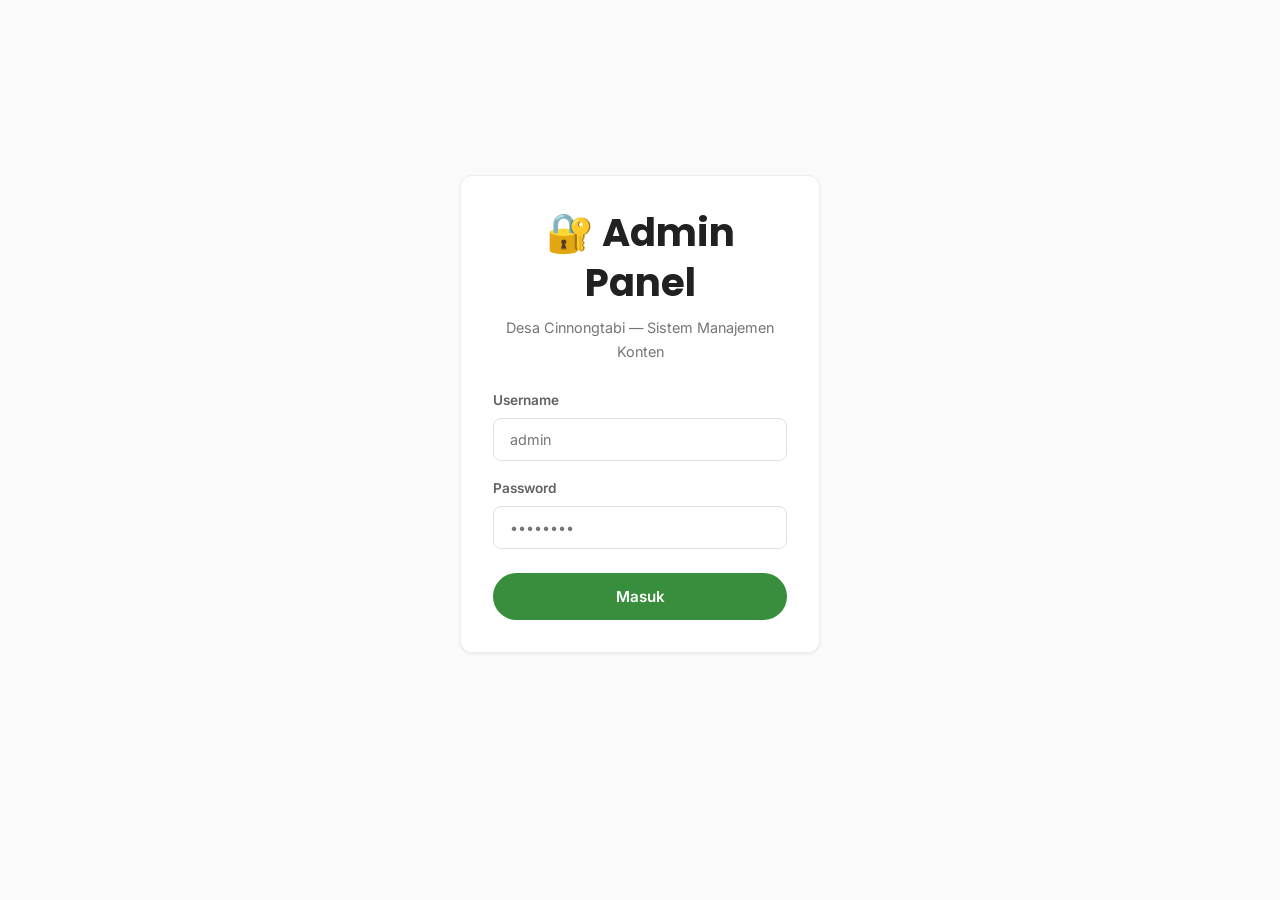
==== admin.html @ a804257c "Initial commit - Website Desa Cinnongtabi" ====
<!DOCTYPE html>
<html lang="id">
<head>
  <meta charset="UTF-8">
  <meta name="viewport" content="width=device-width, initial-scale=1.0">
  <title>Admin — Desa Cinnongtabi</title>
  <link href="https://fonts.googleapis.com/css2?family=Inter:wght@400;500;600&family=Poppins:wght@600;700&display=swap" rel="stylesheet">
  <link rel="stylesheet" href="style.css">
  <style>
    body { background: var(--gray-50); }
    .admin-login, .admin-dash { max-width: 900px; margin: 0 auto; padding: 40px 20px; }
    .admin-login { max-width: 400px; margin-top: 15vh; }
    .admin-login .card { text-align: center; }
    .admin-login h2 { margin-bottom: 8px; }
    .admin-login p { color: var(--gray-600); font-size: .9rem; margin-bottom: 24px; }
    .admin-login .form-group { text-align: left; }
    .hidden { display: none !important; }
    .admin-header { display: flex; align-items: center; justify-content: space-between; margin-bottom: 32px; flex-wrap: wrap; gap: 16px; }
    .admin-header h1 { font-size: 1.6rem; }
    .admin-section { margin-bottom: 32px; }
    .admin-section .card { margin-bottom: 0; }
    .admin-section h3 { margin-bottom: 16px; color: var(--green-800); }
    .form-group { margin-bottom: 16px; }
    .form-row { display: grid; grid-template-columns: 1fr 1fr; gap: 16px; }
    @media(max-width:600px) { .form-row { grid-template-columns: 1fr; } }
    .btn--sm { padding: 10px 20px; font-size: .85rem; }
    .btn--danger { background: #e53935; color: #fff; }
    .btn--danger:hover { background: #c62828; }
    .toast { position: fixed; bottom: 24px; right: 24px; background: var(--green-800); color: #fff; padding: 14px 24px; border-radius: var(--radius-sm); font-size: .9rem; box-shadow: var(--shadow-lg); transform: translateY(100px); opacity: 0; transition: all .3s ease; z-index: 9999; }
    .toast.show { transform: translateY(0); opacity: 1; }
    .gallery-admin-grid { display: grid; grid-template-columns: repeat(auto-fill, minmax(200px,1fr)); gap: 12px; margin-bottom: 16px; }
    .gallery-admin-item { position: relative; aspect-ratio: 4/3; border-radius: var(--radius-sm); overflow: hidden; border: 1px solid var(--gray-200); background: var(--gray-100); }
    .gallery-admin-item img { width: 100%; height: 100%; object-fit: cover; }
    .gallery-admin-item .remove-btn { position: absolute; top: 6px; right: 6px; width: 28px; height: 28px; border-radius: 50%; background: rgba(0,0,0,.6); color: #fff; border: none; cursor: pointer; font-size: 1rem; display: flex; align-items: center; justify-content: center; }
    .gallery-admin-item .remove-btn:hover { background: #e53935; }
    .nav-admin { background: var(--white); border-bottom: 1px solid var(--gray-200); padding: 16px 0; margin-bottom: 0; }
    .nav-admin .container { display: flex; align-items: center; justify-content: space-between; }
    .nav-admin a { color: var(--green-800); font-weight: 600; font-family: 'Poppins', sans-serif; }
    textarea.content-area { min-height: 100px; }
  </style>
</head>
<body>

<!-- LOGIN -->
<div id="loginPage" class="admin-login">
  <div class="card">
    <h2>🔐 Admin Panel</h2>
    <p>Desa Cinnongtabi — Sistem Manajemen Konten</p>
    <form id="loginForm">
      <div class="form-group">
        <label for="loginUser">Username</label>
        <input type="text" id="loginUser" placeholder="admin" required>
      </div>
      <div class="form-group">
        <label for="loginPass">Password</label>
        <input type="password" id="loginPass" placeholder="••••••••" required>
      </div>
      <button type="submit" class="btn btn--green" style="width:100%;justify-content:center;margin-top:8px">Masuk</button>
      <p id="loginError" style="color:#e53935;margin-top:12px;font-size:.85rem" class="hidden">Username atau password salah!</p>
    </form>
  </div>
</div>

<!-- DASHBOARD -->
<div id="dashPage" class="hidden">
  <div class="nav-admin">
    <div class="container">
      <a href="index.html" target="_blank">← Lihat Website</a>
      <button class="btn btn--outline btn--sm" style="color:var(--gray-700);border-color:var(--gray-300)" onclick="logout()">Logout</button>
    </div>
  </div>
  <div class="admin-dash">
    <div class="admin-header">
      <div>
        <h1>Dashboard Admin</h1>
        <p style="color:var(--gray-600);font-size:.9rem">Kelola konten website Desa Cinnongtabi</p>
      </div>
      <button class="btn btn--green btn--sm" onclick="saveAll()">💾 Simpan Semua</button>
    </div>

    <!-- HERO -->
    <div class="admin-section">
      <div class="card">
        <h3>🏠 Hero / Beranda</h3>
        <div class="form-group">
          <label>Tagline Utama</label>
          <input type="text" id="heroTitle" placeholder="Selamat Datang di Desa Cinnongtabi">
        </div>
        <div class="form-group">
          <label>Sub-judul</label>
          <textarea id="heroSubtitle" class="content-area" placeholder="Deskripsi singkat..."></textarea>
        </div>
      </div>
    </div>

    <!-- SEJARAH -->
    <div class="admin-section">
      <div class="card">
        <h3>📜 Sejarah Desa</h3>
        <div class="form-group">
          <label>Konten Sejarah</label>
          <textarea id="sejarahContent" class="content-area" rows="5"></textarea>
        </div>
      </div>
    </div>

    <!-- VISI MISI -->
    <div class="admin-section">
      <div class="card">
        <h3>🎯 Visi & Misi</h3>
        <div class="form-group">
          <label>Visi</label>
          <textarea id="visiContent" class="content-area" rows="3"></textarea>
        </div>
        <div class="form-group">
          <label>Misi (satu per baris)</label>
          <textarea id="misiContent" class="content-area" rows="6" placeholder="Misi 1&#10;Misi 2&#10;Misi 3"></textarea>
        </div>
      </div>
    </div>

    <!-- POTENSI -->
    <div class="admin-section">
      <div class="card">
        <h3>🌾 Potensi Desa</h3>
        <div class="form-row">
          <div class="form-group">
            <label>Potensi Pertanian</label>
            <textarea id="potensiTani" class="content-area" rows="4"></textarea>
          </div>
          <div class="form-group">
            <label>Potensi Peternakan</label>
            <textarea id="potensiTernak" class="content-area" rows="4"></textarea>
          </div>
        </div>
      </div>
    </div>

    <!-- KONTAK -->
    <div class="admin-section">
      <div class="card">
        <h3>📞 Kontak</h3>
        <div class="form-row">
          <div class="form-group">
            <label>Alamat</label>
            <input type="text" id="kontakAlamat">
          </div>
          <div class="form-group">
            <label>No. WhatsApp</label>
            <input type="text" id="kontakWA" placeholder="6282343560094">
          </div>
        </div>
        <div class="form-row">
          <div class="form-group">
            <label>Email</label>
            <input type="email" id="kontakEmail">
          </div>
          <div class="form-group">
            <label>Kode Wilayah</label>
            <input type="text" id="kontakKode">
          </div>
        </div>
      </div>
    </div>

    <!-- GALERI -->
    <div class="admin-section">
      <div class="card">
        <h3>📷 Galeri</h3>
        <div class="gallery-admin-grid" id="galleryGrid"></div>
        <div class="form-row">
          <div class="form-group">
            <label>Tambah Gambar (URL)</label>
            <input type="text" id="newGalleryUrl" placeholder="https://...">
          </div>
          <div class="form-group">
            <label>Keterangan</label>
            <input type="text" id="newGalleryAlt" placeholder="Deskripsi gambar">
          </div>
        </div>
        <button class="btn btn--green btn--sm" onclick="addGalleryItem()">+ Tambah Gambar</button>
      </div>
    </div>

    <!-- RESET -->
    <div class="admin-section" style="text-align:center;padding:20px 0">
      <button class="btn btn--danger btn--sm" onclick="resetAll()">🗑️ Reset ke Default</button>
      <p style="color:var(--gray-600);font-size:.8rem;margin-top:8px">Menghapus semua perubahan dan kembali ke konten awal</p>
    </div>
  </div>
</div>

<div class="toast" id="toast">Tersimpan!</div>

<script>
// ponytail: localStorage-only CMS — no backend, data lives in browser only
const ADMIN_USER = 'admin';
const ADMIN_PASS = 'desa2026';
const STORAGE_KEY = 'cinnongtabi_cms';

// Default content (mirrors index.html)
const DEFAULTS = {
  heroTitle: 'Selamat Datang di Desa Cinnongtabi',
  heroSubtitle: 'Pusat informasi dan pelayanan digital desa — menyediakan informasi secara cepat, akurat, dan transparan kepada masyarakat.',
  sejarahContent: 'Nama "Cinnongtabi" berasal dari nama kerajaan Petta Cinnongtabi (Lapatiroi) yang pernah berdiri di wilayah ini. Masyarakat desa sejak awal menggantungkan mata pencaharian pada sektor pertanian dan perdagangan, dengan nilai-nilai kebersamaan yang masih dijaga hingga kini.',
  visiContent: 'Penggerak keberdayaan masyarakat, kelembagaan dan pemerintahan desa berbasis sumber daya lokal menuju masyarakat pedesaan yang maju, mandiri, berdaya saing dan sejahtera.',
  misiContent: 'Memotivasi peningkatan kualitas hidup masyarakat desa.\nMemfasilitasi kemandirian dan partisipasi aktif masyarakat.\nMendorong pemberdayaan dan pembangunan yang digerakkan oleh masyarakat sendiri.\nMelaksanakan pembangunan di segala bidang secara berkelanjutan.\nMenciptakan tata lingkungan desa yang sejuk, bersih, aman, indah, dan sehat.\nMewujudkan tata pemerintahan yang transparan, partisipatif, dan akuntabel.',
  potensiTani: 'Pertanian merupakan sektor unggulan Desa Cinnongtabi dengan komoditas utama padi. Masyarakat secara turun-temurun mengelola lahan pertanian melalui semangat gotong royong, menjadikan desa ini salah satu penghasil pangan penting di Kecamatan Majauleng.',
  potensiTernak: 'Peternakan sapi merupakan tradisi turun-temurun masyarakat. Pakan ternak diperoleh dari limbah pertanian seperti jerami, sementara kotoran ternak diolah menjadi pupuk organik — menciptakan integrasi yang saling menguntungkan antara sektor pertanian dan peternakan.',
  kontakAlamat: 'Kantor Desa Cinnongtabi, Desa Cinnongtabi, Kec. Majauleng, Kab. Wajo, Sulawesi Selatan',
  kontakWA: '6282343560094',
  kontakEmail: 'desacinnongtabi@gmail.com',
  kontakKode: '73.13.05.2006',
  gallery: [
    { src: 'https://placehold.co/600x450/2E7D32/white?text=Kegiatan+Desa+1', alt: 'Kegiatan Desa 1' },
    { src: 'https://placehold.co/600x450/388E3C/white?text=Kegiatan+Desa+2', alt: 'Kegiatan Desa 2' },
    { src: 'https://placehold.co/600x450/43A047/white?text=Suasana+Desa', alt: 'Suasana Desa' },
    { src: 'https://placehold.co/600x450/1B5E20/white?text=Pertanian', alt: 'Pertanian' },
    { src: 'https://placehold.co/600x450/66BB6A/white?text=Peternakan', alt: 'Peternakan' },
    { src: 'https://placehold.co/600x450/4CAF50/white?text=Gotong+Royong', alt: 'Gotong Royong' }
  ]
};

function getData() {
  try { return JSON.parse(localStorage.getItem(STORAGE_KEY)) || { ...DEFAULTS }; }
  catch { return { ...DEFAULTS }; }
}

function showToast(msg) {
  const t = document.getElementById('toast');
  t.textContent = msg || 'Tersimpan!';
  t.classList.add('show');
  setTimeout(() => t.classList.remove('show'), 2500);
}

// LOGIN
document.getElementById('loginForm').addEventListener('submit', e => {
  e.preventDefault();
  const u = document.getElementById('loginUser').value;
  const p = document.getElementById('loginPass').value;
  if (u === ADMIN_USER && p === ADMIN_PASS) {
    sessionStorage.setItem('admin_logged', '1');
    showDash();
  } else {
    document.getElementById('loginError').classList.remove('hidden');
  }
});

function showDash() {
  document.getElementById('loginPage').classList.add('hidden');
  document.getElementById('dashPage').classList.remove('hidden');
  loadForm();
}

function logout() {
  sessionStorage.removeItem('admin_logged');
  location.reload();
}

// LOAD
function loadForm() {
  const d = getData();
  document.getElementById('heroTitle').value = d.heroTitle || DEFAULTS.heroTitle;
  document.getElementById('heroSubtitle').value = d.heroSubtitle || DEFAULTS.heroSubtitle;
  document.getElementById('sejarahContent').value = d.sejarahContent || DEFAULTS.sejarahContent;
  document.getElementById('visiContent').value = d.visiContent || DEFAULTS.visiContent;
  document.getElementById('misiContent').value = d.misiContent || DEFAULTS.misiContent;
  document.getElementById('potensiTani').value = d.potensiTani || DEFAULTS.potensiTani;
  document.getElementById('potensiTernak').value = d.potensiTernak || DEFAULTS.potensiTernak;
  document.getElementById('kontakAlamat').value = d.kontakAlamat || DEFAULTS.kontakAlamat;
  document.getElementById('kontakWA').value = d.kontakWA || DEFAULTS.kontakWA;
  document.getElementById('kontakEmail').value = d.kontakEmail || DEFAULTS.kontakEmail;
  document.getElementById('kontakKode').value = d.kontakKode || DEFAULTS.kontakKode;
  renderGallery(d.gallery || DEFAULTS.gallery);
}

// GALLERY
function renderGallery(items) {
  const grid = document.getElementById('galleryGrid');
  grid.innerHTML = items.map((item, i) =>
    `<div class="gallery-admin-item">
      <img src="${item.src}" alt="${item.alt}">
      <button class="remove-btn" onclick="removeGalleryItem(${i})" title="Hapus">&times;</button>
    </div>`
  ).join('');
}

function addGalleryItem() {
  const url = document.getElementById('newGalleryUrl').value.trim();
  const alt = document.getElementById('newGalleryAlt').value.trim() || 'Foto Desa';
  if (!url) return alert('Masukkan URL gambar!');
  const d = getData();
  if (!d.gallery) d.gallery = [...DEFAULTS.gallery];
  d.gallery.push({ src: url, alt });
  localStorage.setItem(STORAGE_KEY, JSON.stringify(d));
  renderGallery(d.gallery);
  document.getElementById('newGalleryUrl').value = '';
  document.getElementById('newGalleryAlt').value = '';
  showToast('Gambar ditambahkan!');
}

function removeGalleryItem(i) {
  if (!confirm('Hapus gambar ini?')) return;
  const d = getData();
  d.gallery.splice(i, 1);
  localStorage.setItem(STORAGE_KEY, JSON.stringify(d));
  renderGallery(d.gallery);
  showToast('Gambar dihapus!');
}

// SAVE
function saveAll() {
  const d = {
    heroTitle: document.getElementById('heroTitle').value,
    heroSubtitle: document.getElementById('heroSubtitle').value,
    sejarahContent: document.getElementById('sejarahContent').value,
    visiContent: document.getElementById('visiContent').value,
    misiContent: document.getElementById('misiContent').value,
    potensiTani: document.getElementById('potensiTani').value,
    potensiTernak: document.getElementById('potensiTernak').value,
    kontakAlamat: document.getElementById('kontakAlamat').value,
    kontakWA: document.getElementById('kontakWA').value,
    kontakEmail: document.getElementById('kontakEmail').value,
    kontakKode: document.getElementById('kontakKode').value,
    gallery: getData().gallery || DEFAULTS.gallery
  };
  localStorage.setItem(STORAGE_KEY, JSON.stringify(d));
  showToast('✅ Semua perubahan tersimpan!');
}

// RESET
function resetAll() {
  if (!confirm('Reset semua konten ke default? Perubahan akan hilang.')) return;
  localStorage.removeItem(STORAGE_KEY);
  loadForm();
  showToast('Konten direset ke default');
}

// Auto-login check
if (sessionStorage.getItem('admin_logged') === '1') showDash();
</script>
</body>
</html>
---- style.css ----
/* ===== RESET & BASE ===== */
*, *::before, *::after { margin: 0; padding: 0; box-sizing: border-box; }

:root {
  --green-900: #1B5E20;
  --green-800: #2E7D32;
  --green-700: #388E3C;
  --green-600: #43A047;
  --green-500: #4CAF50;
  --green-400: #66BB6A;
  --green-100: #C8E6C9;
  --green-50: #E8F5E9;
  --white: #FFFFFF;
  --gray-50: #FAFAFA;
  --gray-100: #F5F5F5;
  --gray-200: #EEEEEE;
  --gray-300: #E0E0E0;
  --gray-600: #757575;
  --gray-700: #616161;
  --gray-800: #424242;
  --gray-900: #212121;
  --shadow-sm: 0 1px 3px rgba(0,0,0,.08);
  --shadow-md: 0 4px 12px rgba(0,0,0,.1);
  --shadow-lg: 0 8px 30px rgba(0,0,0,.12);
  --shadow-xl: 0 20px 60px rgba(0,0,0,.15);
  --radius: 12px;
  --radius-sm: 8px;
  --transition: .3s ease;
  --max-width: 1200px;
}

html { scroll-behavior: smooth; scroll-padding-top: 80px; }

body {
  font-family: 'Inter', sans-serif;
  color: var(--gray-800);
  line-height: 1.7;
  background: var(--white);
  -webkit-font-smoothing: antialiased;
}

h1, h2, h3, h4 { font-family: 'Poppins', sans-serif; color: var(--gray-900); line-height: 1.3; }
h1 { font-size: clamp(2rem, 5vw, 3.2rem); font-weight: 700; }
h2 { font-size: clamp(1.6rem, 3.5vw, 2.4rem); font-weight: 700; }
h3 { font-size: clamp(1.1rem, 2vw, 1.4rem); font-weight: 600; }

a { color: var(--green-700); text-decoration: none; transition: color var(--transition); }
a:hover { color: var(--green-500); }

img { max-width: 100%; height: auto; display: block; }

.container { width: 90%; max-width: var(--max-width); margin: 0 auto; }

/* ===== NAVBAR ===== */
.navbar {
  position: fixed; top: 0; left: 0; right: 0; z-index: 1000;
  background: rgba(255,255,255,.92);
  backdrop-filter: blur(12px);
  -webkit-backdrop-filter: blur(12px);
  border-bottom: 1px solid var(--gray-200);
  transition: box-shadow var(--transition);
}
.navbar.scrolled { box-shadow: var(--shadow-md); }
.navbar .container {
  display: flex; align-items: center; justify-content: space-between;
  height: 72px;
}
.navbar__brand {
  display: flex; align-items: center; gap: 12px;
  font-family: 'Poppins', sans-serif; font-weight: 700; font-size: 1.15rem;
  color: var(--green-800);
}
.navbar__brand img { height: 42px; width: 42px; border-radius: 50%; object-fit: cover; }
.navbar__links { display: flex; gap: 8px; list-style: none; }
.navbar__links a {
  padding: 8px 16px; border-radius: 8px; font-size: .9rem; font-weight: 500;
  color: var(--gray-700); transition: all var(--transition);
}
.navbar__links a:hover,
.navbar__links a.active { background: var(--green-50); color: var(--green-800); }

/* hamburger */
.hamburger { display: none; flex-direction: column; gap: 5px; cursor: pointer; padding: 8px; background: none; border: none; }
.hamburger span { display: block; width: 24px; height: 2.5px; background: var(--gray-800); border-radius: 2px; transition: all var(--transition); }
.hamburger.open span:nth-child(1) { transform: rotate(45deg) translate(5px,5px); }
.hamburger.open span:nth-child(2) { opacity: 0; }
.hamburger.open span:nth-child(3) { transform: rotate(-45deg) translate(5px,-5px); }

/* ===== HERO ===== */
.hero {
  position: relative; min-height: 100vh; display: flex; align-items: center;
  background: linear-gradient(135deg, #0d3b0d 0%, #1a5c1a 40%, var(--green-800) 100%) !important;
  overflow: hidden;
}
.hero::before {
  content: ''; position: absolute; inset: 0;
  background: url('data:image/svg+xml,<svg xmlns="http://www.w3.org/2000/svg" viewBox="0 0 1440 320"><path fill="rgba(255,255,255,.05)" d="M0,160L48,170.7C96,181,192,203,288,208C384,213,480,203,576,181.3C672,160,768,128,864,128C960,128,1056,160,1152,165.3C1248,171,1344,149,1392,138.7L1440,128L1440,320L1392,320C1344,320,1248,320,1152,320C1056,320,960,320,864,320C768,320,672,320,576,320C480,320,384,320,288,320C192,320,96,320,48,320L0,320Z"/></svg>') no-repeat bottom / cover;
}
.hero__content {
  position: relative; z-index: 1; text-align: center; max-width: 800px; margin: 0 auto;
  padding: 100px 20px 80px;
}
.hero__badge {
  display: inline-block; padding: 6px 20px; border-radius: 50px;
  background: rgba(255,255,255,.15); color: var(--white);
  font-size: .85rem; font-weight: 500; margin-bottom: 24px;
  backdrop-filter: blur(8px); border: 1px solid rgba(255,255,255,.2);
}
.hero h1 { color: var(--white); margin-bottom: 20px; }
.hero__subtitle {
  color: rgba(255,255,255,.85); font-size: clamp(1rem, 2vw, 1.2rem);
  max-width: 600px; margin: 0 auto 40px; line-height: 1.8;
}
.hero__buttons { display: flex; gap: 16px; justify-content: center; flex-wrap: wrap; }

/* buttons */
.btn {
  display: inline-flex; align-items: center; gap: 8px;
  padding: 14px 32px; border-radius: 50px; font-size: .95rem; font-weight: 600;
  cursor: pointer; border: none; transition: all var(--transition);
  font-family: 'Inter', sans-serif;
}
.btn--primary { background: var(--white); color: var(--green-800); box-shadow: var(--shadow-md); }
.btn--primary:hover { transform: translateY(-2px); box-shadow: var(--shadow-lg); background: var(--green-50); }
.btn--outline { background: transparent; color: var(--white); border: 2px solid rgba(255,255,255,.5); }
.btn--outline:hover { background: rgba(255,255,255,.15); border-color: var(--white); }
.btn--green { background: var(--green-700); color: var(--white); }
.btn--green:hover { background: var(--green-800); transform: translateY(-2px); box-shadow: var(--shadow-md); }

/* hero scroll indicator */
.hero__scroll {
  position: absolute; bottom: 32px; left: 50%; transform: translateX(-50%);
  color: rgba(255,255,255,.6); font-size: .8rem; text-align: center;
  animation: bounce 2s infinite;
}
.hero__scroll span { display: block; width: 24px; height: 40px; margin: 8px auto 0; border: 2px solid rgba(255,255,255,.4); border-radius: 12px; position: relative; }
.hero__scroll span::after {
  content: ''; position: absolute; top: 6px; left: 50%; transform: translateX(-50%);
  width: 4px; height: 8px; background: rgba(255,255,255,.6); border-radius: 2px;
  animation: scrollDot 2s infinite;
}
@keyframes bounce { 0%,100% { transform: translateX(-50%) translateY(0); } 50% { transform: translateX(-50%) translateY(-8px); } }
@keyframes scrollDot { 0% { opacity: 1; top: 6px; } 100% { opacity: 0; top: 20px; } }

/* ===== SECTIONS ===== */
section { padding: 80px 0; }
section:nth-child(even) { background: var(--gray-50); }

.section__header { text-align: center; margin-bottom: 56px; }
.section__header h2 { margin-bottom: 12px; }
.section__header .accent-line {
  width: 60px; height: 4px; background: linear-gradient(90deg, var(--green-600), var(--green-400));
  border-radius: 2px; margin: 0 auto 16px;
}
.section__header p { color: var(--gray-600); max-width: 600px; margin: 0 auto; font-size: .95rem; }

/* ===== CARDS ===== */
.card {
  background: var(--white); border-radius: var(--radius); padding: 32px;
  box-shadow: var(--shadow-sm); border: 1px solid var(--gray-200);
  transition: all var(--transition);
}
.card:hover { box-shadow: var(--shadow-md); transform: translateY(-4px); }
.card__icon {
  width: 56px; height: 56px; border-radius: var(--radius-sm);
  background: var(--green-50); color: var(--green-700);
  display: flex; align-items: center; justify-content: center;
  font-size: 1.5rem; margin-bottom: 20px;
}

/* grid */
.grid-2 { display: grid; grid-template-columns: repeat(2, 1fr); gap: 24px; }
.grid-3 { display: grid; grid-template-columns: repeat(3, 1fr); gap: 24px; }
.grid-4 { display: grid; grid-template-columns: repeat(4, 1fr); gap: 20px; }

/* ===== RINGKASAN / HOME CARDS ===== */
.home-cards { display: grid; grid-template-columns: repeat(auto-fit, minmax(280px, 1fr)); gap: 24px; margin-top: 48px; }
.home-cards .card { text-align: center; }
.home-cards .card h3 { margin-bottom: 12px; }
.home-cards .card p { color: var(--gray-600); font-size: .9rem; }

/* ===== ABOUT — SEJARAH ===== */
.timeline { position: relative; padding-left: 32px; }
.timeline::before { content: ''; position: absolute; left: 12px; top: 0; bottom: 0; width: 3px; background: var(--green-100); border-radius: 2px; }
.timeline__item { position: relative; margin-bottom: 32px; }
.timeline__item::before {
  content: ''; position: absolute; left: -26px; top: 6px; width: 14px; height: 14px;
  background: var(--green-500); border: 3px solid var(--white); border-radius: 50%;
  box-shadow: 0 0 0 3px var(--green-100);
}
.timeline__item h4 { color: var(--green-800); margin-bottom: 4px; font-family: 'Poppins', sans-serif; }
.timeline__item p { color: var(--gray-600); font-size: .9rem; }

/* ===== VISI MISI ===== */
.visi-box {
  background: linear-gradient(135deg, var(--green-800), var(--green-600));
  color: var(--white); padding: 40px; border-radius: var(--radius);
  text-align: center; margin-bottom: 32px;
}
.visi-box h3 { color: var(--white); margin-bottom: 12px; font-size: 1.3rem; }
.visi-box p { color: rgba(255,255,255,.9); font-size: 1rem; line-height: 1.8; }

.misi-list { list-style: none; counter-reset: misi; }
.misi-list li {
  counter-increment: misi; position: relative; padding: 20px 20px 20px 64px;
  background: var(--white); border-radius: var(--radius-sm); margin-bottom: 12px;
  border: 1px solid var(--gray-200); transition: all var(--transition);
}
.misi-list li:hover { box-shadow: var(--shadow-sm); border-color: var(--green-200, var(--green-100)); }
.misi-list li::before {
  content: counter(misi); position: absolute; left: 16px; top: 50%; transform: translateY(-50%);
  width: 36px; height: 36px; background: var(--green-50); color: var(--green-700);
  border-radius: 50%; display: flex; align-items: center; justify-content: center;
  font-weight: 700; font-size: .9rem; font-family: 'Poppins', sans-serif;
}

/* ===== STRUKTUR ORGANISASI ===== */
.org-placeholder {
  background: var(--gray-100); border: 2px dashed var(--gray-300); border-radius: var(--radius);
  padding: 60px 20px; text-align: center; color: var(--gray-600);
}
.org-placeholder svg { width: 64px; height: 64px; margin-bottom: 16px; opacity: .4; }

/* ===== TABLES ===== */
.table-wrapper { overflow-x: auto; border-radius: var(--radius); border: 1px solid var(--gray-200); }
table { width: 100%; border-collapse: collapse; font-size: .9rem; }
thead { background: var(--green-700); color: var(--white); }
th { padding: 14px 16px; text-align: left; font-weight: 600; white-space: nowrap; }
td { padding: 12px 16px; border-bottom: 1px solid var(--gray-200); }
tbody tr:hover { background: var(--green-50); }
tbody tr:last-child td { border-bottom: none; }

/* ===== STAT CARDS ===== */
.stat-cards { display: grid; grid-template-columns: repeat(auto-fit, minmax(200px, 1fr)); gap: 20px; margin-bottom: 40px; }
.stat-card {
  background: var(--white); border-radius: var(--radius); padding: 24px; text-align: center;
  border: 1px solid var(--gray-200); transition: all var(--transition);
}
.stat-card:hover { box-shadow: var(--shadow-md); transform: translateY(-2px); }
.stat-card__number { font-family: 'Poppins', sans-serif; font-size: 2rem; font-weight: 700; color: var(--green-700); }
.stat-card__label { font-size: .85rem; color: var(--gray-600); margin-top: 4px; }

/* ===== POTENSI ===== */
.potensi-grid { display: grid; grid-template-columns: repeat(auto-fit, minmax(320px, 1fr)); gap: 32px; }
.potensi-card {
  background: var(--white); border-radius: var(--radius); overflow: hidden;
  border: 1px solid var(--gray-200); transition: all var(--transition);
}
.potensi-card:hover { box-shadow: var(--shadow-lg); transform: translateY(-4px); }
.potensi-card__img {
  height: 220px; background: linear-gradient(135deg, var(--green-100), var(--green-50));
  display: flex; align-items: center; justify-content: center; font-size: 4rem;
}
.potensi-card__body { padding: 28px; }
.potensi-card__body h3 { margin-bottom: 12px; }
.potensi-card__body p { color: var(--gray-600); font-size: .9rem; }

/* ===== GALERI ===== */
.gallery-grid {
  display: grid; grid-template-columns: repeat(auto-fill, minmax(260px, 1fr)); gap: 16px;
}
.gallery-item {
  position: relative; aspect-ratio: 4/3; border-radius: var(--radius); overflow: hidden;
  cursor: pointer; background: var(--gray-100);
}
.gallery-item img { width: 100%; height: 100%; object-fit: cover; transition: transform .5s ease; }
.gallery-item:hover img { transform: scale(1.08); }
.gallery-item::after {
  content: '🔍'; position: absolute; inset: 0; display: flex; align-items: center; justify-content: center;
  background: rgba(0,0,0,.3); color: var(--white); font-size: 1.5rem;
  opacity: 0; transition: opacity var(--transition);
}
.gallery-item:hover::after { opacity: 1; }

/* ===== DOKUMENTASI ===== */
.doc-grid {
  display: grid; grid-template-columns: repeat(auto-fill, minmax(300px, 1fr)); gap: 20px;
}
.doc-item {
  position: relative; border-radius: var(--radius); overflow: hidden;
  cursor: pointer; background: var(--gray-100); aspect-ratio: 16/10;
}
.doc-item img { width: 100%; height: 100%; object-fit: cover; transition: transform .5s ease; }
.doc-item:hover img { transform: scale(1.06); }
.doc-item__caption {
  position: absolute; bottom: 0; left: 0; right: 0;
  padding: 12px 16px; font-size: .85rem; font-weight: 500; color: var(--white);
  background: linear-gradient(transparent, rgba(0,0,0,.65));
}

/* lightbox */
.lightbox {
  position: fixed; inset: 0; z-index: 2000; background: rgba(0,0,0,.9);
  display: none; align-items: center; justify-content: center; padding: 20px;
}
.lightbox.active { display: flex; }
.lightbox img { max-width: 90vw; max-height: 85vh; border-radius: var(--radius-sm); object-fit: contain; }
.lightbox__close {
  position: absolute; top: 20px; right: 24px; color: var(--white); font-size: 2rem;
  cursor: pointer; background: none; border: none; z-index: 2001;
  width: 48px; height: 48px; display: flex; align-items: center; justify-content: center;
  border-radius: 50%; transition: background var(--transition);
}
.lightbox__close:hover { background: rgba(255,255,255,.1); }
.lightbox__caption { position: absolute; bottom: 24px; left: 50%; transform: translateX(-50%); color: rgba(255,255,255,.8); font-size: .9rem; }

/* ===== KONTAK ===== */
.contact-grid { display: grid; grid-template-columns: 1fr 1fr; gap: 40px; }
.contact-info { display: flex; flex-direction: column; gap: 24px; }
.contact-item { display: flex; gap: 16px; align-items: flex-start; }
.contact-item__icon {
  width: 48px; height: 48px; min-width: 48px; border-radius: var(--radius-sm);
  background: var(--green-50); color: var(--green-700);
  display: flex; align-items: center; justify-content: center; font-size: 1.2rem;
}
.contact-item h4 { font-size: .95rem; margin-bottom: 2px; }
.contact-item p, .contact-item a { color: var(--gray-600); font-size: .9rem; }

.contact-form { display: flex; flex-direction: column; gap: 16px; }
.form-group { display: flex; flex-direction: column; gap: 6px; }
.form-group label { font-size: .85rem; font-weight: 600; color: var(--gray-700); }
.form-group input, .form-group textarea {
  padding: 12px 16px; border: 1.5px solid var(--gray-300); border-radius: var(--radius-sm);
  font-family: 'Inter', sans-serif; font-size: .9rem; transition: border-color var(--transition);
  outline: none; resize: vertical;
}
.form-group input:focus, .form-group textarea:focus { border-color: var(--green-500); box-shadow: 0 0 0 3px rgba(76,175,80,.1); }

.map-wrapper { margin-top: 40px; border-radius: var(--radius); overflow: hidden; border: 1px solid var(--gray-200); }
.map-wrapper iframe { width: 100%; height: 400px; border: 0; }

/* ===== FOOTER ===== */
.footer {
  background: var(--gray-900); color: rgba(255,255,255,.7); padding: 60px 0 0;
}
.footer__grid { display: grid; grid-template-columns: 2fr 1fr 1fr; gap: 40px; margin-bottom: 40px; }
.footer h4 { color: var(--white); font-family: 'Poppins', sans-serif; margin-bottom: 16px; font-size: 1rem; }
.footer p, .footer a { font-size: .88rem; color: rgba(255,255,255,.6); }
.footer a:hover { color: var(--green-400); }
.footer__links { list-style: none; display: flex; flex-direction: column; gap: 10px; }
.footer__bottom {
  border-top: 1px solid rgba(255,255,255,.1); padding: 20px 0; text-align: center;
  font-size: .8rem; color: rgba(255,255,255,.4);
}

/* ===== FLOATING WA ===== */
.wa-float {
  position: fixed; bottom: 28px; right: 28px; z-index: 999;
  width: 60px; height: 60px; border-radius: 50%;
  background: #25D366; color: var(--white); font-size: 1.8rem;
  display: flex; align-items: center; justify-content: center;
  box-shadow: 0 4px 16px rgba(37,211,102,.4);
  transition: all var(--transition); text-decoration: none;
  animation: waPulse 2s infinite;
}
.wa-float:hover { transform: scale(1.1); box-shadow: 0 6px 24px rgba(37,211,102,.5); color: var(--white); }
@keyframes waPulse {
  0%,100% { box-shadow: 0 4px 16px rgba(37,211,102,.4); }
  50% { box-shadow: 0 4px 24px rgba(37,211,102,.6), 0 0 0 12px rgba(37,211,102,.1); }
}

/* ===== SCROLL ANIMATIONS ===== */
.fade-in {
  opacity: 0; transform: translateY(24px);
  transition: opacity .6s ease, transform .6s ease;
}
.fade-in.visible { opacity: 1; transform: translateY(0); }

/* ===== RESPONSIVE ===== */
@media (max-width: 968px) {
  .grid-3 { grid-template-columns: 1fr 1fr; }
  .grid-4 { grid-template-columns: 1fr 1fr; }
  .footer__grid { grid-template-columns: 1fr; }
  .contact-grid { grid-template-columns: 1fr; }
}

@media (max-width: 768px) {
  .hamburger { display: flex; }
  .navbar__links {
    position: fixed; top: 72px; left: 0; right: 0; bottom: auto;
    background: var(--white); flex-direction: column; padding: 16px;
    box-shadow: var(--shadow-lg); border-top: 1px solid var(--gray-200);
    transform: translateY(-120%); transition: transform .35s ease;
    z-index: 999; overflow: hidden;
  }
  .navbar__links.open { transform: translateY(0); }
  .navbar__links a { padding: 12px 16px; border-radius: var(--radius-sm); display: block; }

  section { padding: 60px 0; }
  .grid-2 { grid-template-columns: 1fr; }
  .grid-3 { grid-template-columns: 1fr; }
  .grid-4 { grid-template-columns: 1fr 1fr; }
  .potensi-grid { grid-template-columns: 1fr; }
  .stat-cards { grid-template-columns: 1fr 1fr; }
  .gallery-grid { grid-template-columns: 1fr 1fr; }
  .doc-grid { grid-template-columns: 1fr; }
  .hero__content { padding: 120px 20px 100px; }
}

@media (max-width: 480px) {
  .grid-4 { grid-template-columns: 1fr; }
  .stat-cards { grid-template-columns: 1fr; }
  .gallery-grid { grid-template-columns: 1fr; }
  .hero__buttons { flex-direction: column; align-items: center; }
}

/* ===== SUB-SECTIONS SPACING ===== */
.subsection { margin-bottom: 56px; }
.subsection:last-child { margin-bottom: 0; }
.subsection h3 { margin-bottom: 20px; }

/* ===== BATAS WILAYAH ===== */
.geo-grid { display: grid; grid-template-columns: repeat(auto-fit, minmax(220px, 1fr)); gap: 16px; }
.geo-card {
  background: var(--white); border-radius: var(--radius-sm); padding: 20px;
  border: 1px solid var(--gray-200); text-align: center;
}
.geo-card__direction { font-size: .75rem; text-transform: uppercase; letter-spacing: 1px; color: var(--green-600); font-weight: 700; margin-bottom: 4px; }
.geo-card__name { font-weight: 500; color: var(--gray-800); font-size: .9rem; }

/* tabs for about sub-sections */
.tabs { display: flex; gap: 8px; flex-wrap: wrap; margin-bottom: 32px; justify-content: center; }
.tab-btn {
  padding: 10px 24px; border-radius: 50px; border: 1.5px solid var(--gray-300);
  background: var(--white); cursor: pointer; font-size: .85rem; font-weight: 500;
  color: var(--gray-600); transition: all var(--transition); font-family: 'Inter', sans-serif;
}
.tab-btn:hover { border-color: var(--green-400); color: var(--green-700); }
.tab-btn.active { background: var(--green-700); color: var(--white); border-color: var(--green-700); }
.tab-content { display: none; animation: fadeTab .4s ease; }
.tab-content.active { display: block; }
@keyframes fadeTab { from { opacity: 0; transform: translateY(8px); } to { opacity: 1; transform: translateY(0); } }

/* prasarana badges */
.badge-list { display: flex; flex-wrap: wrap; gap: 10px; }
.badge {
  display: inline-flex; align-items: center; gap: 6px;
  padding: 8px 18px; border-radius: 50px; background: var(--green-50);
  color: var(--green-800); font-size: .85rem; font-weight: 500;
  border: 1px solid var(--green-100);
}
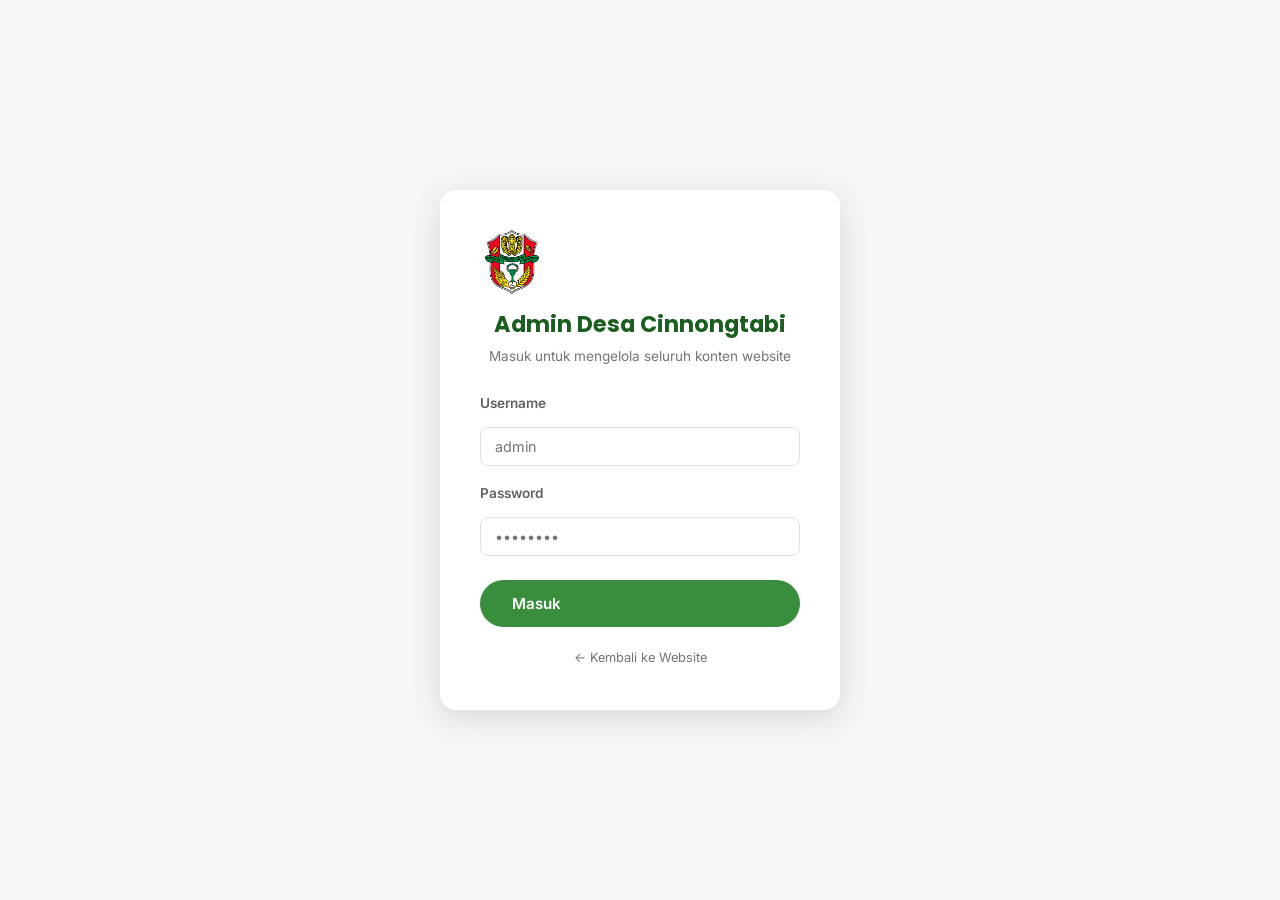
==== commit 7bfc324e: "feat: admin dapat mengedit seluruh data & konten website" ====
--- a/admin.html
+++ b/admin.html
@@ -3,189 +3,366 @@
 <head>
   <meta charset="UTF-8">
   <meta name="viewport" content="width=device-width, initial-scale=1.0">
-  <title>Admin — Desa Cinnongtabi</title>
+  <title>Admin CMS — Desa Cinnongtabi</title>
+  <link rel="preconnect" href="https://fonts.googleapis.com">
+  <link rel="preconnect" href="https://fonts.gstatic.com" crossorigin>
   <link href="https://fonts.googleapis.com/css2?family=Inter:wght@400;500;600&family=Poppins:wght@600;700&display=swap" rel="stylesheet">
+  <link rel="icon" type="image/png" href="dokumentasi/logo.png">
   <link rel="stylesheet" href="style.css">
   <style>
-    body { background: var(--gray-50); }
-    .admin-login, .admin-dash { max-width: 900px; margin: 0 auto; padding: 40px 20px; }
-    .admin-login { max-width: 400px; margin-top: 15vh; }
-    .admin-login .card { text-align: center; }
-    .admin-login h2 { margin-bottom: 8px; }
-    .admin-login p { color: var(--gray-600); font-size: .9rem; margin-bottom: 24px; }
-    .admin-login .form-group { text-align: left; }
+    body { background: #f4f6f8; font-family: 'Inter', sans-serif; }
+    .admin-login { min-height: 100vh; display: flex; align-items: center; justify-content: center; padding: 20px; }
+    .login-card { background: #fff; border-radius: 16px; padding: 40px; width: 100%; max-width: 400px; box-shadow: var(--shadow-lg); text-align: center; }
+    .login-card img { width: 64px; height: 64px; margin-bottom: 16px; object-fit: contain; }
+    .login-card h2 { font-family: 'Poppins', sans-serif; font-size: 1.4rem; color: var(--green-900); margin-bottom: 6px; }
+    .login-card p { color: var(--gray-600); font-size: .85rem; margin-bottom: 24px; }
+    .admin-bar { background: #fff; border-bottom: 1px solid var(--gray-200); padding: 12px 24px; display: flex; justify-content: space-between; align-items: center; sticky: top; top: 0; z-index: 100; box-shadow: var(--shadow-sm); }
+    .admin-bar__brand { display: flex; align-items: center; gap: 10px; font-weight: 700; color: var(--green-900); text-decoration: none; font-size: .95rem; }
+    .admin-bar__brand img { width: 28px; height: 28px; object-fit: contain; }
+    .admin-dash { max-width: 1000px; margin: 30px auto; padding: 0 20px; }
+    .admin-header { display: flex; justify-content: space-between; align-items: center; margin-bottom: 24px; flex-wrap: wrap; gap: 16px; }
+    .admin-section { margin-bottom: 28px; }
+    .admin-section h3 { font-size: 1.1rem; font-family: 'Poppins', sans-serif; color: var(--green-900); margin-bottom: 16px; display: flex; align-items: center; gap: 8px; }
+    .card { background: #fff; border-radius: 12px; padding: 24px; box-shadow: var(--shadow-sm); border: 1px solid var(--gray-200); }
+    .form-group { margin-bottom: 16px; }
+    .form-group label { display: block; font-weight: 600; font-size: .85rem; color: var(--gray-700); margin-bottom: 6px; }
+    .form-group input, .form-group textarea { width: 100%; padding: 10px 14px; border: 1px solid var(--gray-300); border-radius: 8px; font-size: .9rem; font-family: inherit; transition: border-color .2s; }
+    .form-group input:focus, .form-group textarea:focus { outline: none; border-color: var(--green-600); box-shadow: 0 0 0 3px rgba(46,125,50,.1); }
+    .form-group small { display: block; font-size: .75rem; color: var(--gray-600); margin-top: 4px; }
+    .form-row { display: grid; grid-template-columns: repeat(auto-fit, minmax(220px, 1fr)); gap: 16px; }
+    .content-area { min-height: 90px; resize: vertical; }
+    .img-preview-box { display: flex; align-items: center; gap: 16px; margin-top: 8px; padding: 12px; background: var(--gray-100); border-radius: 8px; }
+    .img-preview-box img { width: 70px; height: 50px; object-fit: cover; border-radius: 6px; border: 1px solid var(--gray-300); }
+    .gallery-admin-grid { display: grid; grid-template-columns: repeat(auto-fill, minmax(140px, 1fr)); gap: 12px; margin-bottom: 16px; }
+    .gallery-admin-item { position: relative; border-radius: 8px; overflow: hidden; height: 100px; border: 1px solid var(--gray-300); }
+    .gallery-admin-item img { width: 100%; height: 100%; object-fit: cover; }
+    .gallery-admin-item .remove-btn { position: absolute; top: 4px; right: 4px; background: rgba(220,53,69,.85); color: #fff; border: none; border-radius: 50%; width: 24px; height: 24px; cursor: pointer; font-size: 14px; display: flex; align-items: center; justify-content: center; }
+    .gallery-admin-item .remove-btn:hover { background: #dc3545; }
+    .dropzone { border: 2px dashed var(--green-600); border-radius: 12px; padding: 24px 16px; text-align: center; background: rgba(46,125,50,.02); cursor: pointer; transition: all .2s; margin-bottom: 16px; }
+    .dropzone:hover, .dropzone.dragover { background: rgba(46,125,50,.08); border-color: var(--green-700); }
+    .dropzone__icon { font-size: 1.8rem; margin-bottom: 4px; }
+    .dropzone__text { font-size: .85rem; color: var(--gray-700); }
+    .dropzone input[type="file"] { display: none; }
+    .toast { position: fixed; bottom: 24px; right: 24px; background: var(--green-900); color: #fff; padding: 12px 24px; border-radius: 8px; font-weight: 600; font-size: .9rem; box-shadow: var(--shadow-lg); transform: translateY(100px); opacity: 0; transition: all .3s; z-index: 1000; }
+    .toast.show { transform: translateY(0); opacity: 1; }
     .hidden { display: none !important; }
-    .admin-header { display: flex; align-items: center; justify-content: space-between; margin-bottom: 32px; flex-wrap: wrap; gap: 16px; }
-    .admin-header h1 { font-size: 1.6rem; }
-    .admin-section { margin-bottom: 32px; }
-    .admin-section .card { margin-bottom: 0; }
-    .admin-section h3 { margin-bottom: 16px; color: var(--green-800); }
-    .form-group { margin-bottom: 16px; }
-    .form-row { display: grid; grid-template-columns: 1fr 1fr; gap: 16px; }
-    @media(max-width:600px) { .form-row { grid-template-columns: 1fr; } }
-    .btn--sm { padding: 10px 20px; font-size: .85rem; }
-    .btn--danger { background: #e53935; color: #fff; }
-    .btn--danger:hover { background: #c62828; }
-    .toast { position: fixed; bottom: 24px; right: 24px; background: var(--green-800); color: #fff; padding: 14px 24px; border-radius: var(--radius-sm); font-size: .9rem; box-shadow: var(--shadow-lg); transform: translateY(100px); opacity: 0; transition: all .3s ease; z-index: 9999; }
-    .toast.show { transform: translateY(0); opacity: 1; }
-    .gallery-admin-grid { display: grid; grid-template-columns: repeat(auto-fill, minmax(200px,1fr)); gap: 12px; margin-bottom: 16px; }
-    .gallery-admin-item { position: relative; aspect-ratio: 4/3; border-radius: var(--radius-sm); overflow: hidden; border: 1px solid var(--gray-200); background: var(--gray-100); }
-    .gallery-admin-item img { width: 100%; height: 100%; object-fit: cover; }
-    .gallery-admin-item .remove-btn { position: absolute; top: 6px; right: 6px; width: 28px; height: 28px; border-radius: 50%; background: rgba(0,0,0,.6); color: #fff; border: none; cursor: pointer; font-size: 1rem; display: flex; align-items: center; justify-content: center; }
-    .gallery-admin-item .remove-btn:hover { background: #e53935; }
-    .nav-admin { background: var(--white); border-bottom: 1px solid var(--gray-200); padding: 16px 0; margin-bottom: 0; }
-    .nav-admin .container { display: flex; align-items: center; justify-content: space-between; }
-    .nav-admin a { color: var(--green-800); font-weight: 600; font-family: 'Poppins', sans-serif; }
-    textarea.content-area { min-height: 100px; }
+    .quick-nav { display: flex; gap: 8px; overflow-x: auto; padding-bottom: 12px; margin-bottom: 20px; }
+    .quick-nav a { padding: 6px 14px; background: #fff; border: 1px solid var(--gray-300); border-radius: 20px; font-size: .8rem; color: var(--gray-700); text-decoration: none; white-space: nowrap; transition: all .2s; }
+    .quick-nav a:hover { background: var(--green-600); color: #fff; border-color: var(--green-600); }
   </style>
 </head>
 <body>
 
-<!-- LOGIN -->
-<div id="loginPage" class="admin-login">
-  <div class="card">
-    <h2>🔐 Admin Panel</h2>
-    <p>Desa Cinnongtabi — Sistem Manajemen Konten</p>
+<!-- LOGIN PAGE -->
+<div class="admin-login" id="loginPage">
+  <div class="login-card">
+    <img src="dokumentasi/logo.png" alt="Logo Desa">
+    <h2>Admin Desa Cinnongtabi</h2>
+    <p>Masuk untuk mengelola seluruh konten website</p>
     <form id="loginForm">
-      <div class="form-group">
-        <label for="loginUser">Username</label>
-        <input type="text" id="loginUser" placeholder="admin" required>
-      </div>
-      <div class="form-group">
-        <label for="loginPass">Password</label>
-        <input type="password" id="loginPass" placeholder="••••••••" required>
-      </div>
-      <button type="submit" class="btn btn--green" style="width:100%;justify-content:center;margin-top:8px">Masuk</button>
-      <p id="loginError" style="color:#e53935;margin-top:12px;font-size:.85rem" class="hidden">Username atau password salah!</p>
+      <div class="form-group" style="text-align:left">
+        <label>Username</label>
+        <input type="text" id="loginUser" required placeholder="admin">
+      </div>
+      <div class="form-group" style="text-align:left">
+        <label>Password</label>
+        <input type="password" id="loginPass" required placeholder="••••••••">
+      </div>
+      <button type="submit" class="btn btn--green" style="width:100%;margin-top:8px">Masuk</button>
     </form>
+    <div id="loginError" class="hidden" style="color:#dc3545;font-size:.8rem;margin-top:12px">Username atau password salah!</div>
+    <div style="margin-top:16px"><a href="index.html" style="color:var(--gray-600);font-size:.8rem;text-decoration:none">← Kembali ke Website</a></div>
   </div>
 </div>
 
-<!-- DASHBOARD -->
-<div id="dashPage" class="hidden">
-  <div class="nav-admin">
-    <div class="container">
-      <a href="index.html" target="_blank">← Lihat Website</a>
+<!-- DASHBOARD PAGE -->
+<div class="hidden" id="dashPage">
+  <div class="admin-bar">
+    <a href="index.html" class="admin-bar__brand">
+      <img src="dokumentasi/logo.png" alt="Logo">
+      <span>Admin CMS — Desa Cinnongtabi</span>
+    </a>
+    <div style="display:flex;gap:10px;align-items:center">
+      <a href="index.html" target="_blank" class="btn btn--outline btn--sm">← Lihat Website</a>
       <button class="btn btn--outline btn--sm" style="color:var(--gray-700);border-color:var(--gray-300)" onclick="logout()">Logout</button>
     </div>
   </div>
+
   <div class="admin-dash">
     <div class="admin-header">
       <div>
-        <h1>Dashboard Admin</h1>
-        <p style="color:var(--gray-600);font-size:.9rem">Kelola konten website Desa Cinnongtabi</p>
-      </div>
-      <button class="btn btn--green btn--sm" onclick="saveAll()">💾 Simpan Semua</button>
-    </div>
-
-    <!-- HERO -->
-    <div class="admin-section">
-      <div class="card">
-        <h3>🏠 Hero / Beranda</h3>
-        <div class="form-group">
-          <label>Tagline Utama</label>
-          <input type="text" id="heroTitle" placeholder="Selamat Datang di Desa Cinnongtabi">
-        </div>
-        <div class="form-group">
-          <label>Sub-judul</label>
-          <textarea id="heroSubtitle" class="content-area" placeholder="Deskripsi singkat..."></textarea>
-        </div>
-      </div>
-    </div>
-
-    <!-- SEJARAH -->
-    <div class="admin-section">
-      <div class="card">
-        <h3>📜 Sejarah Desa</h3>
-        <div class="form-group">
-          <label>Konten Sejarah</label>
-          <textarea id="sejarahContent" class="content-area" rows="5"></textarea>
-        </div>
-      </div>
-    </div>
-
-    <!-- VISI MISI -->
-    <div class="admin-section">
-      <div class="card">
-        <h3>🎯 Visi & Misi</h3>
-        <div class="form-group">
-          <label>Visi</label>
-          <textarea id="visiContent" class="content-area" rows="3"></textarea>
-        </div>
-        <div class="form-group">
-          <label>Misi (satu per baris)</label>
-          <textarea id="misiContent" class="content-area" rows="6" placeholder="Misi 1&#10;Misi 2&#10;Misi 3"></textarea>
-        </div>
-      </div>
-    </div>
-
-    <!-- POTENSI -->
-    <div class="admin-section">
-      <div class="card">
-        <h3>🌾 Potensi Desa</h3>
+        <h1>Dashboard Admin CMS</h1>
+        <p style="color:var(--gray-600);font-size:.9rem">Kelola seluruh teks, gambar, dan data di website Desa Cinnongtabi</p>
+      </div>
+      <button class="btn btn--green" onclick="saveAll()">💾 Simpan Semua Perubahan</button>
+    </div>
+
+    <!-- Quick Navigation -->
+    <div class="quick-nav">
+      <a href="#sec-brand">🏷️ Identitas</a>
+      <a href="#sec-hero">🏠 Hero</a>
+      <a href="#sec-ringkasan">📌 Ringkasan Cards</a>
+      <a href="#sec-sejarah">📜 Sejarah</a>
+      <a href="#sec-visimisi">🎯 Visi Misi</a>
+      <a href="#sec-struktur">🏢 Struktur</a>
+      <a href="#sec-geo">🗺️ Geografi</a>
+      <a href="#sec-data">📊 Data Penduduk</a>
+      <a href="#sec-potensi">🌾 Potensi</a>
+      <a href="#sec-galeri">📷 Galeri</a>
+      <a href="#sec-kontak">📞 Kontak</a>
+    </div>
+
+    <!-- 1. IDENTITAS DESA -->
+    <div class="admin-section" id="sec-brand">
+      <div class="card">
+        <h3>🏷️ Identitas & Branding Desa</h3>
         <div class="form-row">
           <div class="form-group">
-            <label>Potensi Pertanian</label>
-            <textarea id="potensiTani" class="content-area" rows="4"></textarea>
+            <label>Nama Desa</label>
+            <input type="text" id="namaDesa" placeholder="Desa Cinnongtabi">
           </div>
           <div class="form-group">
-            <label>Potensi Peternakan</label>
-            <textarea id="potensiTernak" class="content-area" rows="4"></textarea>
-          </div>
-        </div>
-      </div>
-    </div>
-
-    <!-- KONTAK -->
-    <div class="admin-section">
-      <div class="card">
-        <h3>📞 Kontak</h3>
+            <label>Logo Desa (Upload file)</label>
+            <input type="file" id="logoFileInput" accept="image/*" onchange="previewImage('logoFileInput', 'logoPreview')">
+            <div class="img-preview-box">
+              <img id="logoPreview" src="dokumentasi/logo.png" alt="Preview Logo">
+              <small>Format PNG/JPG disarankan</small>
+            </div>
+          </div>
+        </div>
+      </div>
+    </div>
+
+    <!-- 2. HERO -->
+    <div class="admin-section" id="sec-hero">
+      <div class="card">
+        <h3>🏠 Hero / Beranda Utama</h3>
+        <div class="form-group">
+          <label>Sub-header Badge</label>
+          <input type="text" id="heroBadge" placeholder="🏡 Kecamatan Majauleng, Kabupaten Wajo">
+        </div>
+        <div class="form-group">
+          <label>Tagline Utama (Judul H1)</label>
+          <input type="text" id="heroTitle" placeholder="Selamat Datang di Desa Cinnongtabi">
+        </div>
+        <div class="form-group">
+          <label>Sub-judul Hero</label>
+          <textarea id="heroSubtitle" class="content-area" placeholder="Deskripsi singkat hero..."></textarea>
+        </div>
+      </div>
+    </div>
+
+    <!-- 3. RINGKASAN CARDS -->
+    <div class="admin-section" id="sec-ringkasan">
+      <div class="card">
+        <h3>📌 Kartu Ringkasan (Mengenal Desa)</h3>
+        <div class="form-row" style="margin-bottom:16px">
+          <div class="form-group">
+            <label>Judul Section Ringkasan</label>
+            <input type="text" id="ringkasanTitle" placeholder="Mengenal Desa Cinnongtabi">
+          </div>
+          <div class="form-group">
+            <label>Deskripsi Sub-header Ringkasan</label>
+            <input type="text" id="ringkasanDesc" placeholder="Desa yang dikenal dengan lingkungan asri...">
+          </div>
+        </div>
+
+        <div style="border-top:1px solid var(--gray-200);padding-top:16px;margin-top:16px">
+          <h4>Card 1 (Letak Geografis)</h4>
+          <div class="form-row">
+            <div class="form-group"><label>Judul Card 1</label><input type="text" id="card1Title"></div>
+            <div class="form-group"><label>Gambar Card 1</label><input type="file" id="card1FileInput" accept="image/*" onchange="previewImage('card1FileInput', 'card1Preview')"></div>
+          </div>
+          <div class="form-group"><label>Deskripsi Card 1</label><textarea id="card1Desc" class="content-area" rows="2"></textarea></div>
+          <div class="img-preview-box" style="margin-bottom:16px"><img id="card1Preview" src="dokumentasi/card_geografis.png" alt="Card 1"><small>Preview Gambar Card 1</small></div>
+        </div>
+
+        <div style="border-top:1px solid var(--gray-200);padding-top:16px;margin-top:16px">
+          <h4>Card 2 (Potensi Pertanian)</h4>
+          <div class="form-row">
+            <div class="form-group"><label>Judul Card 2</label><input type="text" id="card2Title"></div>
+            <div class="form-group"><label>Gambar Card 2</label><input type="file" id="card2FileInput" accept="image/*" onchange="previewImage('card2FileInput', 'card2Preview')"></div>
+          </div>
+          <div class="form-group"><label>Deskripsi Card 2</label><textarea id="card2Desc" class="content-area" rows="2"></textarea></div>
+          <div class="img-preview-box" style="margin-bottom:16px"><img id="card2Preview" src="dokumentasi/card_pertanian.png" alt="Card 2"><small>Preview Gambar Card 2</small></div>
+        </div>
+
+        <div style="border-top:1px solid var(--gray-200);padding-top:16px;margin-top:16px">
+          <h4>Card 3 (Potensi Peternakan)</h4>
+          <div class="form-row">
+            <div class="form-group"><label>Judul Card 3</label><input type="text" id="card3Title"></div>
+            <div class="form-group"><label>Gambar Card 3</label><input type="file" id="card3FileInput" accept="image/*" onchange="previewImage('card3FileInput', 'card3Preview')"></div>
+          </div>
+          <div class="form-group"><label>Deskripsi Card 3</label><textarea id="card3Desc" class="content-area" rows="2"></textarea></div>
+          <div class="img-preview-box"><img id="card3Preview" src="dokumentasi/card_peternakan.png" alt="Card 3"><small>Preview Gambar Card 3</small></div>
+        </div>
+      </div>
+    </div>
+
+    <!-- 4. SEJARAH & PEMERINTAHAN -->
+    <div class="admin-section" id="sec-sejarah">
+      <div class="card">
+        <h3>📜 Sejarah & Riwayat Pemerintahan</h3>
+        <div class="form-group">
+          <label>Teks Sejarah Desa</label>
+          <textarea id="sejarahContent" class="content-area" rows="5"></textarea>
+        </div>
+        <div class="form-group">
+          <label>Riwayat Pemerintahan Desa (Format: Nama Kepala Desa | Periode / Keterangan)</label>
+          <textarea id="pemerintahanInput" class="content-area" rows="5" placeholder="H. Andi Rustang Untung | Kepala Desa periode awal&#10;H. Andi Tune — Periode I | Tahun 2009 – 2015"></textarea>
+          <small>Tulis satu entri per baris dipisahkan dengan tanda pagar tegak (|)</small>
+        </div>
+      </div>
+    </div>
+
+    <!-- 5. VISI & MISI -->
+    <div class="admin-section" id="sec-visimisi">
+      <div class="card">
+        <h3>🎯 Visi & Misi Desa</h3>
+        <div class="form-group">
+          <label>Visi Desa</label>
+          <textarea id="visiContent" class="content-area" rows="3"></textarea>
+        </div>
+        <div class="form-group">
+          <label>Misi Desa (Satu poin per baris)</label>
+          <textarea id="misiContent" class="content-area" rows="6" placeholder="Misi 1&#10;Misi 2&#10;Misi 3"></textarea>
+        </div>
+      </div>
+    </div>
+
+    <!-- 6. STRUKTUR ORGANISASI -->
+    <div class="admin-section" id="sec-struktur">
+      <div class="card">
+        <h3>🏢 Bagan Struktur Organisasi</h3>
+        <div class="form-group">
+          <label>Upload Gambar Bagan Struktur Organisasi</label>
+          <input type="file" id="strukturFileInput" accept="image/*" onchange="previewImage('strukturFileInput', 'strukturPreview')">
+          <div class="img-preview-box">
+            <img id="strukturPreview" src="dokumentasi/logo.png" alt="Preview Struktur">
+            <small>Pilih file gambar bagan organisasi untuk ditampilkan pada website</small>
+          </div>
+        </div>
+      </div>
+    </div>
+
+    <!-- 7. GEOGRAFI -->
+    <div class="admin-section" id="sec-geo">
+      <div class="card">
+        <h3>🗺️ Geografi & Batas Wilayah</h3>
         <div class="form-row">
-          <div class="form-group">
-            <label>Alamat</label>
-            <input type="text" id="kontakAlamat">
-          </div>
-          <div class="form-group">
-            <label>No. WhatsApp</label>
-            <input type="text" id="kontakWA" placeholder="6282343560094">
-          </div>
-        </div>
+          <div class="form-group"><label>Luas Wilayah (Km²)</label><input type="text" id="geoLuas" placeholder="17,85"></div>
+          <div class="form-group"><label>Tanah Sawah / Tegal (Ha)</label><input type="text" id="geoSawah" placeholder="1.216"></div>
+          <div class="form-group"><label>Tanah Kering (Ha)</label><input type="text" id="geoKering" placeholder="569"></div>
+        </div>
+        <h4 style="margin-top:12px;margin-bottom:8px">Batas Wilayah</h4>
         <div class="form-row">
-          <div class="form-group">
-            <label>Email</label>
-            <input type="email" id="kontakEmail">
-          </div>
-          <div class="form-group">
-            <label>Kode Wilayah</label>
-            <input type="text" id="kontakKode">
-          </div>
-        </div>
-      </div>
-    </div>
-
-    <!-- GALERI -->
-    <div class="admin-section">
-      <div class="card">
-        <h3>📷 Galeri</h3>
+          <div class="form-group"><label>Batas Utara</label><input type="text" id="geoUtara" placeholder="Kelurahan Paria"></div>
+          <div class="form-group"><label>Batas Selatan</label><input type="text" id="geoSelatan" placeholder="Cinnongtabi / Tellulimpoe"></div>
+          <div class="form-group"><label>Batas Timur</label><input type="text" id="geoTimur" placeholder="Desa Tajo"></div>
+          <div class="form-group"><label>Batas Barat</label><input type="text" id="geoBarat" placeholder="Kelurahan Uraiyang"></div>
+        </div>
+      </div>
+    </div>
+
+    <!-- 8. DATA KEPENDUDUKAN -->
+    <div class="admin-section" id="sec-data">
+      <div class="card">
+        <h3>📊 Data Kependudukan</h3>
+        <div class="form-row">
+          <div class="form-group"><label>Total Penduduk (Jiwa)</label><input type="text" id="pendudukTotal" placeholder="2.477"></div>
+          <div class="form-group"><label>Jumlah Laki-laki</label><input type="text" id="pendudukLaki" placeholder="1.383"></div>
+          <div class="form-group"><label>Jumlah Perempuan</label><input type="text" id="pendudukPerempuan" placeholder="1.094"></div>
+        </div>
+        <div class="form-group">
+          <label>Penduduk per Dusun (Format: Nama Dusun | Laki-laki | Perempuan | Total)</label>
+          <textarea id="dusunInput" class="content-area" rows="3" placeholder="Kobbae | 531 | 626 | 1.157&#10;Mellenge | 852 | 468 | 1.320"></textarea>
+        </div>
+        <div class="form-group">
+          <label>Tingkat Pendidikan (Format: Tingkat Sekolah : Jumlah Jiwa)</label>
+          <textarea id="pendidikanInput" class="content-area" rows="5" placeholder="SD atau yang Sederajat : 118&#10;SMU / SMK : 20"></textarea>
+        </div>
+        <div class="form-group">
+          <label>Mata Pencaharian (Format: Jenis Pekerjaan : Persentase)</label>
+          <textarea id="pencaharianInput" class="content-area" rows="4" placeholder="Petani Pemilik Sawah : 50%&#10;Petani Penggarap : 30%"></textarea>
+        </div>
+        <div class="form-group">
+          <label>Kepemilikan Ternak (Format: Jenis Ternak : Persentase)</label>
+          <textarea id="ternakInput" class="content-area" rows="4" placeholder="Sapi : 40%&#10;Kerbau : 20%"></textarea>
+        </div>
+        <div class="form-group">
+          <label>Prasarana & Sarana Umum (Satu item per baris)</label>
+          <textarea id="prasaranaInput" class="content-area" rows="5" placeholder="🏛️ Kantor Desa&#10;🏫 Sekolah Dasar"></textarea>
+        </div>
+      </div>
+    </div>
+
+    <!-- 9. POTENSI DESA -->
+    <div class="admin-section" id="sec-potensi">
+      <div class="card">
+        <h3>🌾 Potensi Desa (Detail)</h3>
+        <div class="form-row">
+          <div class="form-group"><label>Judul Utama Section</label><input type="text" id="potensiTitle" placeholder="Potensi Desa"></div>
+          <div class="form-group"><label>Sub-judul Section</label><input type="text" id="potensiSub" placeholder="Sektor unggulan yang menjadi tulang punggung..."></div>
+        </div>
+
+        <div style="border-top:1px solid var(--gray-200);padding-top:16px;margin-top:12px">
+          <h4>Potensi Pertanian</h4>
+          <div class="form-row">
+            <div class="form-group"><label>Judul Sub-potensi 1</label><input type="text" id="potensiTaniTitle" placeholder="Potensi Pertanian"></div>
+            <div class="form-group"><label>Gambar Pertanian</label><input type="file" id="taniFileInput" accept="image/*" onchange="previewImage('taniFileInput', 'taniPreview')"></div>
+          </div>
+          <div class="form-group"><label>Deskripsi Pertanian</label><textarea id="potensiTani" class="content-area" rows="4"></textarea></div>
+          <div class="img-preview-box" style="margin-bottom:16px"><img id="taniPreview" src="dokumentasi/potensi_pertanian.png" alt="Preview Pertanian"><small>Preview Gambar Pertanian</small></div>
+        </div>
+
+        <div style="border-top:1px solid var(--gray-200);padding-top:16px;margin-top:12px">
+          <h4>Potensi Peternakan</h4>
+          <div class="form-row">
+            <div class="form-group"><label>Judul Sub-potensi 2</label><input type="text" id="potensiTernakTitle" placeholder="Potensi Peternakan"></div>
+            <div class="form-group"><label>Gambar Peternakan</label><input type="file" id="ternakFileInput" accept="image/*" onchange="previewImage('ternakFileInput', 'ternakPreview')"></div>
+          </div>
+          <div class="form-group"><label>Deskripsi Peternakan</label><textarea id="potensiTernak" class="content-area" rows="4"></textarea></div>
+          <div class="img-preview-box"><img id="ternakPreview" src="dokumentasi/potensi_peternakan.png" alt="Preview Peternakan"><small>Preview Gambar Peternakan</small></div>
+        </div>
+      </div>
+    </div>
+
+    <!-- 10. GALERI -->
+    <div class="admin-section" id="sec-galeri">
+      <div class="card">
+        <h3>📷 Galeri Desa</h3>
         <div class="gallery-admin-grid" id="galleryGrid"></div>
+        <div class="dropzone" id="dropzone">
+          <div class="dropzone__icon">📁</div>
+          <div class="dropzone__text">Drag & drop foto galeri di sini, atau <strong>klik untuk pilih file</strong></div>
+          <input type="file" id="fileInput" accept="image/*" multiple>
+        </div>
+        <div class="form-group">
+          <label>Keterangan Foto Baru (opsional)</label>
+          <input type="text" id="newGalleryAlt" placeholder="Deskripsi foto">
+        </div>
+      </div>
+    </div>
+
+    <!-- 11. KONTAK -->
+    <div class="admin-section" id="sec-kontak">
+      <div class="card">
+        <h3>📞 Kontak & Informasi Footer</h3>
         <div class="form-row">
-          <div class="form-group">
-            <label>Tambah Gambar (URL)</label>
-            <input type="text" id="newGalleryUrl" placeholder="https://...">
-          </div>
-          <div class="form-group">
-            <label>Keterangan</label>
-            <input type="text" id="newGalleryAlt" placeholder="Deskripsi gambar">
-          </div>
-        </div>
-        <button class="btn btn--green btn--sm" onclick="addGalleryItem()">+ Tambah Gambar</button>
+          <div class="form-group"><label>Alamat Lengkap</label><input type="text" id="kontakAlamat"></div>
+          <div class="form-group"><label>No. WhatsApp (Awali 62, contoh: 6282343560094)</label><input type="text" id="kontakWA"></div>
+        </div>
+        <div class="form-row">
+          <div class="form-group"><label>Email Resmi Desa</label><input type="email" id="kontakEmail"></div>
+          <div class="form-group"><label>Kode Wilayah Desa</label><input type="text" id="kontakKode"></div>
+        </div>
       </div>
     </div>
 
     <!-- RESET -->
     <div class="admin-section" style="text-align:center;padding:20px 0">
-      <button class="btn btn--danger btn--sm" onclick="resetAll()">🗑️ Reset ke Default</button>
-      <p style="color:var(--gray-600);font-size:.8rem;margin-top:8px">Menghapus semua perubahan dan kembali ke konten awal</p>
+      <button class="btn btn--danger btn--sm" onclick="resetAll()">🗑️ Reset Semua ke Default</button>
+      <p style="color:var(--gray-600);font-size:.8rem;margin-top:8px">Menghapus semua penyesuaian CMS dan kembali ke isi awal bawaan website</p>
     </div>
   </div>
 </div>
@@ -193,37 +370,90 @@
 <div class="toast" id="toast">Tersimpan!</div>
 
 <script>
-// ponytail: localStorage-only CMS — no backend, data lives in browser only
 const ADMIN_USER = 'admin';
 const ADMIN_PASS = 'desa2026';
 const STORAGE_KEY = 'cinnongtabi_cms';
 
-// Default content (mirrors index.html)
+// Full Defaults mirroring index.html
 const DEFAULTS = {
+  logoUrl: 'dokumentasi/logo.png',
+  namaDesa: 'Desa Cinnongtabi',
+  heroBadge: '🏡 Kecamatan Majauleng, Kabupaten Wajo',
   heroTitle: 'Selamat Datang di Desa Cinnongtabi',
   heroSubtitle: 'Pusat informasi dan pelayanan digital desa — menyediakan informasi secara cepat, akurat, dan transparan kepada masyarakat.',
+
+  ringkasanTitle: 'Mengenal Desa Cinnongtabi',
+  ringkasanDesc: 'Desa yang dikenal dengan lingkungan asri, hamparan lahan pertanian, dan nilai kebersamaan serta gotong royong yang kental.',
+  card1Title: 'Letak Geografis',
+  card1Desc: 'Terletak di Kecamatan Majauleng, Kabupaten Wajo, Sulawesi Selatan dengan luas wilayah ± 17,85 Km².',
+  card1Img: 'dokumentasi/card_geografis.png',
+  card2Title: 'Potensi Pertanian',
+  card2Desc: 'Sektor unggulan dengan komoditas utama padi dan pengelolaan lahan secara gotong royong.',
+  card2Img: 'dokumentasi/card_pertanian.png',
+  card3Title: 'Potensi Peternakan',
+  card3Desc: 'Peternakan sapi turun-temurun dengan integrasi pakan dari limbah pertanian.',
+  card3Img: 'dokumentasi/card_peternakan.png',
+
   sejarahContent: 'Nama "Cinnongtabi" berasal dari nama kerajaan Petta Cinnongtabi (Lapatiroi) yang pernah berdiri di wilayah ini. Masyarakat desa sejak awal menggantungkan mata pencaharian pada sektor pertanian dan perdagangan, dengan nilai-nilai kebersamaan yang masih dijaga hingga kini.',
+  pemerintahanList: [
+    { nama: 'H. Andi Rustang Untung', periode: 'Kepala Desa periode awal' },
+    { nama: 'H. Andi Tune — Periode I', periode: 'Tahun 2009 – 2015' },
+    { nama: 'H. Andi Tune — Periode II', periode: 'Tahun 2015 – 2021' },
+    { nama: 'H. Andi Tune — Periode III', periode: 'Tahun 2021 – Sekarang' }
+  ],
+
   visiContent: 'Penggerak keberdayaan masyarakat, kelembagaan dan pemerintahan desa berbasis sumber daya lokal menuju masyarakat pedesaan yang maju, mandiri, berdaya saing dan sejahtera.',
   misiContent: 'Memotivasi peningkatan kualitas hidup masyarakat desa.\nMemfasilitasi kemandirian dan partisipasi aktif masyarakat.\nMendorong pemberdayaan dan pembangunan yang digerakkan oleh masyarakat sendiri.\nMelaksanakan pembangunan di segala bidang secara berkelanjutan.\nMenciptakan tata lingkungan desa yang sejuk, bersih, aman, indah, dan sehat.\nMewujudkan tata pemerintahan yang transparan, partisipatif, dan akuntabel.',
+
+  strukturImg: '',
+  geoLuas: '17,85',
+  geoSawah: '1.216',
+  geoKering: '569',
+  geoUtara: 'Kelurahan Paria',
+  geoSelatan: 'Cinnongtabi / Tellulimpoe',
+  geoTimur: 'Desa Tajo',
+  geoBarat: 'Kelurahan Uraiyang',
+
+  pendudukTotal: '2.477',
+  pendudukLaki: '1.383',
+  pendudukPerempuan: '1.094',
+  dusunList: [
+    { nama: 'Kobbae', laki: '531', perempuan: '626', total: '1.157' },
+    { nama: 'Mellenge', laki: '852', perempuan: '468', total: '1.320' }
+  ],
+  pendidikanList: 'SD atau yang Sederajat : 118\nMadrasah Ibtidaiyah : -\nSLTP atau yang Sederajat : 35\nMadrasah Tsanawiyah : -\nSMU / SMK : 20\nMadrasah Aliyah : -\nAkademi / Diploma : 5\nSarjana Perguruan Tinggi : 15',
+  pencaharianList: 'Petani Pemilik Sawah : 50%\nPetani Penggarap : 30%\nBuruh Tani : 10%\nLainnya : 10%',
+  ternakList: 'Sapi : 40%\nKerbau : 20%\nAyam : 20%\nLainnya : 20%',
+  prasaranaList: '🏛️ Kantor Desa\n🏫 Sekolah Dasar\n🏫 SMP\n👶 KB\n🛣️ Jalan Desa ±3.500 km\n🕌 Masjid\n🌉 Jembatan\n🏥 Posyandu\n⚽ Lapangan',
+
+  potensiTitle: 'Potensi Desa',
+  potensiSub: 'Sektor unggulan yang menjadi tulang punggung perekonomian masyarakat Desa Cinnongtabi.',
+  potensiTaniTitle: 'Potensi Pertanian',
   potensiTani: 'Pertanian merupakan sektor unggulan Desa Cinnongtabi dengan komoditas utama padi. Masyarakat secara turun-temurun mengelola lahan pertanian melalui semangat gotong royong, menjadikan desa ini salah satu penghasil pangan penting di Kecamatan Majauleng.',
+  potensiTaniImg: 'dokumentasi/potensi_pertanian.png',
+  potensiTernakTitle: 'Potensi Peternakan',
   potensiTernak: 'Peternakan sapi merupakan tradisi turun-temurun masyarakat. Pakan ternak diperoleh dari limbah pertanian seperti jerami, sementara kotoran ternak diolah menjadi pupuk organik — menciptakan integrasi yang saling menguntungkan antara sektor pertanian dan peternakan.',
+  potensiTernakImg: 'dokumentasi/potensi_peternakan.png',
+
   kontakAlamat: 'Kantor Desa Cinnongtabi, Desa Cinnongtabi, Kec. Majauleng, Kab. Wajo, Sulawesi Selatan',
   kontakWA: '6282343560094',
   kontakEmail: 'desacinnongtabi@gmail.com',
   kontakKode: '73.13.05.2006',
+
   gallery: [
-    { src: 'https://placehold.co/600x450/2E7D32/white?text=Kegiatan+Desa+1', alt: 'Kegiatan Desa 1' },
-    { src: 'https://placehold.co/600x450/388E3C/white?text=Kegiatan+Desa+2', alt: 'Kegiatan Desa 2' },
-    { src: 'https://placehold.co/600x450/43A047/white?text=Suasana+Desa', alt: 'Suasana Desa' },
-    { src: 'https://placehold.co/600x450/1B5E20/white?text=Pertanian', alt: 'Pertanian' },
-    { src: 'https://placehold.co/600x450/66BB6A/white?text=Peternakan', alt: 'Peternakan' },
-    { src: 'https://placehold.co/600x450/4CAF50/white?text=Gotong+Royong', alt: 'Gotong Royong' }
+    { src: 'dokumentasi/dokumentasi 1.jpeg', alt: 'Rapat Koordinasi Desa' },
+    { src: 'dokumentasi/dokumentasi 2.jpeg', alt: 'Kegiatan Penanaman KKN' },
+    { src: 'dokumentasi/dokumentasi 3.jpeg', alt: 'Penyerahan BLT Dana Desa' },
+    { src: 'dokumentasi/dokumentasi 4.jpeg', alt: 'Rapat Penyaluran BLT Dana Desa' },
+    { src: 'dokumentasi/dokumentasi 5.jpeg', alt: 'Penyerahan Bantuan Langsung Tunai' },
+    { src: 'dokumentasi/dokumentasi 6.jpeg', alt: 'Musyawarah Desa' },
+    { src: 'dokumentasi/dokumentasi 7.jpeg', alt: 'Rembuk Stunting' }
   ]
 };
 
 function getData() {
-  try { return JSON.parse(localStorage.getItem(STORAGE_KEY)) || { ...DEFAULTS }; }
-  catch { return { ...DEFAULTS }; }
+  try { return Object.assign({}, DEFAULTS, JSON.parse(localStorage.getItem(STORAGE_KEY)) || {}); }
+  catch { return Object.assign({}, DEFAULTS); }
 }
 
 function showToast(msg) {
@@ -257,20 +487,112 @@
   location.reload();
 }
 
-// LOAD
+// Image upload preview & compressed base64 converter
+const imageStore = {};
+function previewImage(inputId, previewId) {
+  const file = document.getElementById(inputId).files[0];
+  if (!file || !file.type.startsWith('image/')) return;
+  const reader = new FileReader();
+  reader.onload = e => {
+    const img = new Image();
+    img.onload = () => {
+      let w = img.width, h = img.height;
+      const maxDim = 1000;
+      if (w > maxDim || h > maxDim) {
+        if (w > h) { h = Math.round((h * maxDim) / w); w = maxDim; }
+        else { w = Math.round((w * maxDim) / h); h = maxDim; }
+      }
+      const canvas = document.createElement('canvas');
+      canvas.width = w; canvas.height = h;
+      const ctx = canvas.getContext('2d');
+      ctx.drawImage(img, 0, 0, w, h);
+      const dataUrl = canvas.toDataURL('image/jpeg', 0.85);
+      document.getElementById(previewId).src = dataUrl;
+      imageStore[inputId] = dataUrl;
+    };
+    img.src = e.target.result;
+  };
+  reader.readAsDataURL(file);
+}
+
+// LOAD FORM
 function loadForm() {
   const d = getData();
+  
+  document.getElementById('namaDesa').value = d.namaDesa || DEFAULTS.namaDesa;
+  if (d.logoUrl) document.getElementById('logoPreview').src = d.logoUrl;
+
+  document.getElementById('heroBadge').value = d.heroBadge || DEFAULTS.heroBadge;
   document.getElementById('heroTitle').value = d.heroTitle || DEFAULTS.heroTitle;
   document.getElementById('heroSubtitle').value = d.heroSubtitle || DEFAULTS.heroSubtitle;
+
+  document.getElementById('ringkasanTitle').value = d.ringkasanTitle || DEFAULTS.ringkasanTitle;
+  document.getElementById('ringkasanDesc').value = d.ringkasanDesc || DEFAULTS.ringkasanDesc;
+
+  document.getElementById('card1Title').value = d.card1Title || DEFAULTS.card1Title;
+  document.getElementById('card1Desc').value = d.card1Desc || DEFAULTS.card1Desc;
+  if (d.card1Img) document.getElementById('card1Preview').src = d.card1Img;
+
+  document.getElementById('card2Title').value = d.card2Title || DEFAULTS.card2Title;
+  document.getElementById('card2Desc').value = d.card2Desc || DEFAULTS.card2Desc;
+  if (d.card2Img) document.getElementById('card2Preview').src = d.card2Img;
+
+  document.getElementById('card3Title').value = d.card3Title || DEFAULTS.card3Title;
+  document.getElementById('card3Desc').value = d.card3Desc || DEFAULTS.card3Desc;
+  if (d.card3Img) document.getElementById('card3Preview').src = d.card3Img;
+
   document.getElementById('sejarahContent').value = d.sejarahContent || DEFAULTS.sejarahContent;
+  
+  if (d.pemerintahanList && d.pemerintahanList.length) {
+    document.getElementById('pemerintahanInput').value = d.pemerintahanList.map(item => `${item.nama} | ${item.periode}`).join('\n');
+  } else {
+    document.getElementById('pemerintahanInput').value = DEFAULTS.pemerintahanList.map(item => `${item.nama} | ${item.periode}`).join('\n');
+  }
+
   document.getElementById('visiContent').value = d.visiContent || DEFAULTS.visiContent;
   document.getElementById('misiContent').value = d.misiContent || DEFAULTS.misiContent;
+
+  if (d.strukturImg) document.getElementById('strukturPreview').src = d.strukturImg;
+
+  document.getElementById('geoLuas').value = d.geoLuas || DEFAULTS.geoLuas;
+  document.getElementById('geoSawah').value = d.geoSawah || DEFAULTS.geoSawah;
+  document.getElementById('geoKering').value = d.geoKering || DEFAULTS.geoKering;
+  document.getElementById('geoUtara').value = d.geoUtara || DEFAULTS.geoUtara;
+  document.getElementById('geoSelatan').value = d.geoSelatan || DEFAULTS.geoSelatan;
+  document.getElementById('geoTimur').value = d.geoTimur || DEFAULTS.geoTimur;
+  document.getElementById('geoBarat').value = d.geoBarat || DEFAULTS.geoBarat;
+
+  document.getElementById('pendudukTotal').value = d.pendudukTotal || DEFAULTS.pendudukTotal;
+  document.getElementById('pendudukLaki').value = d.pendudukLaki || DEFAULTS.pendudukLaki;
+  document.getElementById('pendudukPerempuan').value = d.pendudukPerempuan || DEFAULTS.pendudukPerempuan;
+
+  if (d.dusunList && d.dusunList.length) {
+    document.getElementById('dusunInput').value = d.dusunList.map(item => `${item.nama} | ${item.laki} | ${item.perempuan} | ${item.total}`).join('\n');
+  } else {
+    document.getElementById('dusunInput').value = DEFAULTS.dusunList.map(item => `${item.nama} | ${item.laki} | ${item.perempuan} | ${item.total}`).join('\n');
+  }
+
+  document.getElementById('pendidikanInput').value = d.pendidikanList || DEFAULTS.pendidikanList;
+  document.getElementById('pencaharianInput').value = d.pencaharianList || DEFAULTS.pencaharianList;
+  document.getElementById('ternakInput').value = d.ternakList || DEFAULTS.ternakList;
+  document.getElementById('prasaranaInput').value = d.prasaranaList || DEFAULTS.prasaranaList;
+
+  document.getElementById('potensiTitle').value = d.potensiTitle || DEFAULTS.potensiTitle;
+  document.getElementById('potensiSub').value = d.potensiSub || DEFAULTS.potensiSub;
+
+  document.getElementById('potensiTaniTitle').value = d.potensiTaniTitle || DEFAULTS.potensiTaniTitle;
   document.getElementById('potensiTani').value = d.potensiTani || DEFAULTS.potensiTani;
+  if (d.potensiTaniImg) document.getElementById('taniPreview').src = d.potensiTaniImg;
+
+  document.getElementById('potensiTernakTitle').value = d.potensiTernakTitle || DEFAULTS.potensiTernakTitle;
   document.getElementById('potensiTernak').value = d.potensiTernak || DEFAULTS.potensiTernak;
+  if (d.potensiTernakImg) document.getElementById('ternakPreview').src = d.potensiTernakImg;
+
   document.getElementById('kontakAlamat').value = d.kontakAlamat || DEFAULTS.kontakAlamat;
   document.getElementById('kontakWA').value = d.kontakWA || DEFAULTS.kontakWA;
   document.getElementById('kontakEmail').value = d.kontakEmail || DEFAULTS.kontakEmail;
   document.getElementById('kontakKode').value = d.kontakKode || DEFAULTS.kontakKode;
+
   renderGallery(d.gallery || DEFAULTS.gallery);
 }
 
@@ -285,18 +607,56 @@
   ).join('');
 }
 
-function addGalleryItem() {
-  const url = document.getElementById('newGalleryUrl').value.trim();
+const dropzone = document.getElementById('dropzone');
+const fileInput = document.getElementById('fileInput');
+
+dropzone.addEventListener('click', () => fileInput.click());
+dropzone.addEventListener('dragover', e => { e.preventDefault(); dropzone.classList.add('dragover'); });
+dropzone.addEventListener('dragleave', () => dropzone.classList.remove('dragover'));
+dropzone.addEventListener('drop', e => {
+  e.preventDefault();
+  dropzone.classList.remove('dragover');
+  handleFiles(e.dataTransfer.files);
+});
+fileInput.addEventListener('change', e => handleFiles(e.target.files));
+
+function handleFiles(files) {
   const alt = document.getElementById('newGalleryAlt').value.trim() || 'Foto Desa';
-  if (!url) return alert('Masukkan URL gambar!');
   const d = getData();
   if (!d.gallery) d.gallery = [...DEFAULTS.gallery];
-  d.gallery.push({ src: url, alt });
-  localStorage.setItem(STORAGE_KEY, JSON.stringify(d));
-  renderGallery(d.gallery);
-  document.getElementById('newGalleryUrl').value = '';
-  document.getElementById('newGalleryAlt').value = '';
-  showToast('Gambar ditambahkan!');
+  let count = 0;
+  Array.from(files).forEach(file => {
+    if (!file.type.startsWith('image/')) return;
+    const reader = new FileReader();
+    reader.onload = ev => {
+      const img = new Image();
+      img.onload = () => {
+        let w = img.width, h = img.height;
+        const maxDim = 1200;
+        if (w > maxDim || h > maxDim) {
+          if (w > h) { h = Math.round((h * maxDim) / w); w = maxDim; }
+          else { w = Math.round((w * maxDim) / h); h = maxDim; }
+        }
+        const canvas = document.createElement('canvas');
+        canvas.width = w; canvas.height = h;
+        const ctx = canvas.getContext('2d');
+        ctx.drawImage(img, 0, 0, w, h);
+        const dataUrl = canvas.toDataURL('image/jpeg', 0.85);
+
+        d.gallery.push({ src: dataUrl, alt: alt || file.name });
+        count++;
+        if (count === files.length) {
+          localStorage.setItem(STORAGE_KEY, JSON.stringify(d));
+          renderGallery(d.gallery);
+          document.getElementById('newGalleryAlt').value = '';
+          fileInput.value = '';
+          showToast(`${count} gambar ditambahkan!`);
+        }
+      };
+      img.src = ev.target.result;
+    };
+    reader.readAsDataURL(file);
+  });
 }
 
 function removeGalleryItem(i) {
@@ -308,32 +668,105 @@
   showToast('Gambar dihapus!');
 }
 
-// SAVE
+// SAVE ALL
 function saveAll() {
+  const currentData = getData();
+
+  // Parse Pemerintahan
+  const pemRaw = document.getElementById('pemerintahanInput').value;
+  const pemerintahanList = pemRaw.split('\n').filter(s => s.trim()).map(line => {
+    const parts = line.split('|');
+    return { nama: parts[0]?.trim() || '', periode: parts[1]?.trim() || '' };
+  });
+
+  // Parse Dusun
+  const dusunRaw = document.getElementById('dusunInput').value;
+  const dusunList = dusunRaw.split('\n').filter(s => s.trim()).map(line => {
+    const parts = line.split('|');
+    return {
+      nama: parts[0]?.trim() || '',
+      laki: parts[1]?.trim() || '0',
+      perempuan: parts[2]?.trim() || '0',
+      total: parts[3]?.trim() || '0'
+    };
+  });
+
   const d = {
+    namaDesa: document.getElementById('namaDesa').value,
+    logoUrl: imageStore['logoFileInput'] || currentData.logoUrl || DEFAULTS.logoUrl,
+
+    heroBadge: document.getElementById('heroBadge').value,
     heroTitle: document.getElementById('heroTitle').value,
     heroSubtitle: document.getElementById('heroSubtitle').value,
+
+    ringkasanTitle: document.getElementById('ringkasanTitle').value,
+    ringkasanDesc: document.getElementById('ringkasanDesc').value,
+
+    card1Title: document.getElementById('card1Title').value,
+    card1Desc: document.getElementById('card1Desc').value,
+    card1Img: imageStore['card1FileInput'] || currentData.card1Img || DEFAULTS.card1Img,
+
+    card2Title: document.getElementById('card2Title').value,
+    card2Desc: document.getElementById('card2Desc').value,
+    card2Img: imageStore['card2FileInput'] || currentData.card2Img || DEFAULTS.card2Img,
+
+    card3Title: document.getElementById('card3Title').value,
+    card3Desc: document.getElementById('card3Desc').value,
+    card3Img: imageStore['card3FileInput'] || currentData.card3Img || DEFAULTS.card3Img,
+
     sejarahContent: document.getElementById('sejarahContent').value,
+    pemerintahanList: pemerintahanList,
+
     visiContent: document.getElementById('visiContent').value,
     misiContent: document.getElementById('misiContent').value,
+
+    strukturImg: imageStore['strukturFileInput'] || currentData.strukturImg || '',
+
+    geoLuas: document.getElementById('geoLuas').value,
+    geoSawah: document.getElementById('geoSawah').value,
+    geoKering: document.getElementById('geoKering').value,
+    geoUtara: document.getElementById('geoUtara').value,
+    geoSelatan: document.getElementById('geoSelatan').value,
+    geoTimur: document.getElementById('geoTimur').value,
+    geoBarat: document.getElementById('geoBarat').value,
+
+    pendudukTotal: document.getElementById('pendudukTotal').value,
+    pendudukLaki: document.getElementById('pendudukLaki').value,
+    pendudukPerempuan: document.getElementById('pendudukPerempuan').value,
+    dusunList: dusunList,
+    pendidikanList: document.getElementById('pendidikanInput').value,
+    pencaharianList: document.getElementById('pencaharianInput').value,
+    ternakList: document.getElementById('ternakInput').value,
+    prasaranaList: document.getElementById('prasaranaInput').value,
+
+    potensiTitle: document.getElementById('potensiTitle').value,
+    potensiSub: document.getElementById('potensiSub').value,
+    potensiTaniTitle: document.getElementById('potensiTaniTitle').value,
     potensiTani: document.getElementById('potensiTani').value,
+    potensiTaniImg: imageStore['taniFileInput'] || currentData.potensiTaniImg || DEFAULTS.potensiTaniImg,
+
+    potensiTernakTitle: document.getElementById('potensiTernakTitle').value,
     potensiTernak: document.getElementById('potensiTernak').value,
+    potensiTernakImg: imageStore['ternakFileInput'] || currentData.potensiTernakImg || DEFAULTS.potensiTernakImg,
+
     kontakAlamat: document.getElementById('kontakAlamat').value,
     kontakWA: document.getElementById('kontakWA').value,
     kontakEmail: document.getElementById('kontakEmail').value,
     kontakKode: document.getElementById('kontakKode').value,
-    gallery: getData().gallery || DEFAULTS.gallery
+
+    gallery: currentData.gallery || DEFAULTS.gallery
   };
+
   localStorage.setItem(STORAGE_KEY, JSON.stringify(d));
-  showToast('✅ Semua perubahan tersimpan!');
-}
-
-// RESET
+  showToast('✅ Semua data berhasil disimpan!');
+}
+
+// RESET ALL
 function resetAll() {
-  if (!confirm('Reset semua konten ke default? Perubahan akan hilang.')) return;
+  if (!confirm('Reset semua data ke pengaturan awal bawaan website? Perubahan Anda akan terhapus.')) return;
   localStorage.removeItem(STORAGE_KEY);
   loadForm();
-  showToast('Konten direset ke default');
+  showToast('Data direset ke default');
 }
 
 // Auto-login check
--- a/style.css
+++ b/style.css
@@ -174,10 +174,35 @@
 .grid-4 { display: grid; grid-template-columns: repeat(4, 1fr); gap: 20px; }
 
 /* ===== RINGKASAN / HOME CARDS ===== */
-.home-cards { display: grid; grid-template-columns: repeat(auto-fit, minmax(280px, 1fr)); gap: 24px; margin-top: 48px; }
-.home-cards .card { text-align: center; }
-.home-cards .card h3 { margin-bottom: 12px; }
-.home-cards .card p { color: var(--gray-600); font-size: .9rem; }
+.home-cards { display: grid; grid-template-columns: repeat(auto-fit, minmax(280px, 1fr)); gap: 28px; margin-top: 48px; }
+.home-cards .card {
+  text-align: center; position: relative; overflow: hidden;
+  padding: 40px 28px 36px; border: none;
+  border-top: 4px solid transparent;
+  background: var(--white);
+  box-shadow: 0 2px 12px rgba(0,0,0,.06);
+}
+.home-cards .card::before {
+  content: ''; position: absolute; top: 0; left: 0; right: 0; height: 4px;
+  background: linear-gradient(90deg, var(--green-600), var(--green-400));
+}
+.home-cards .card::after {
+  content: ''; position: absolute; top: -40px; right: -40px;
+  width: 100px; height: 100px; border-radius: 50%;
+  background: linear-gradient(135deg, var(--green-50), transparent);
+  opacity: 0; transition: opacity .4s ease;
+}
+.home-cards .card:hover::after { opacity: 1; }
+.home-cards .card:hover { box-shadow: 0 12px 32px rgba(46,125,50,.12); transform: translateY(-6px); }
+.home-cards .card .card__thumb {
+  width: 100%; height: 160px; border-radius: 12px; overflow: hidden; margin-bottom: 20px;
+}
+.home-cards .card .card__thumb img {
+  width: 100%; height: 100%; object-fit: cover; transition: transform .5s ease;
+}
+.home-cards .card:hover .card__thumb img { transform: scale(1.08); }
+.home-cards .card h3 { margin-bottom: 12px; font-size: 1.15rem; }
+.home-cards .card p { color: var(--gray-600); font-size: .9rem; line-height: 1.7; }
 
 /* ===== ABOUT — SEJARAH ===== */
 .timeline { position: relative; padding-left: 32px; }
@@ -248,9 +273,12 @@
 }
 .potensi-card:hover { box-shadow: var(--shadow-lg); transform: translateY(-4px); }
 .potensi-card__img {
-  height: 220px; background: linear-gradient(135deg, var(--green-100), var(--green-50));
-  display: flex; align-items: center; justify-content: center; font-size: 4rem;
-}
+  height: 220px; overflow: hidden;
+}
+.potensi-card__img img {
+  width: 100%; height: 100%; object-fit: cover; transition: transform .5s ease;
+}
+.potensi-card:hover .potensi-card__img img { transform: scale(1.06); }
 .potensi-card__body { padding: 28px; }
 .potensi-card__body h3 { margin-bottom: 12px; }
 .potensi-card__body p { color: var(--gray-600); font-size: .9rem; }
